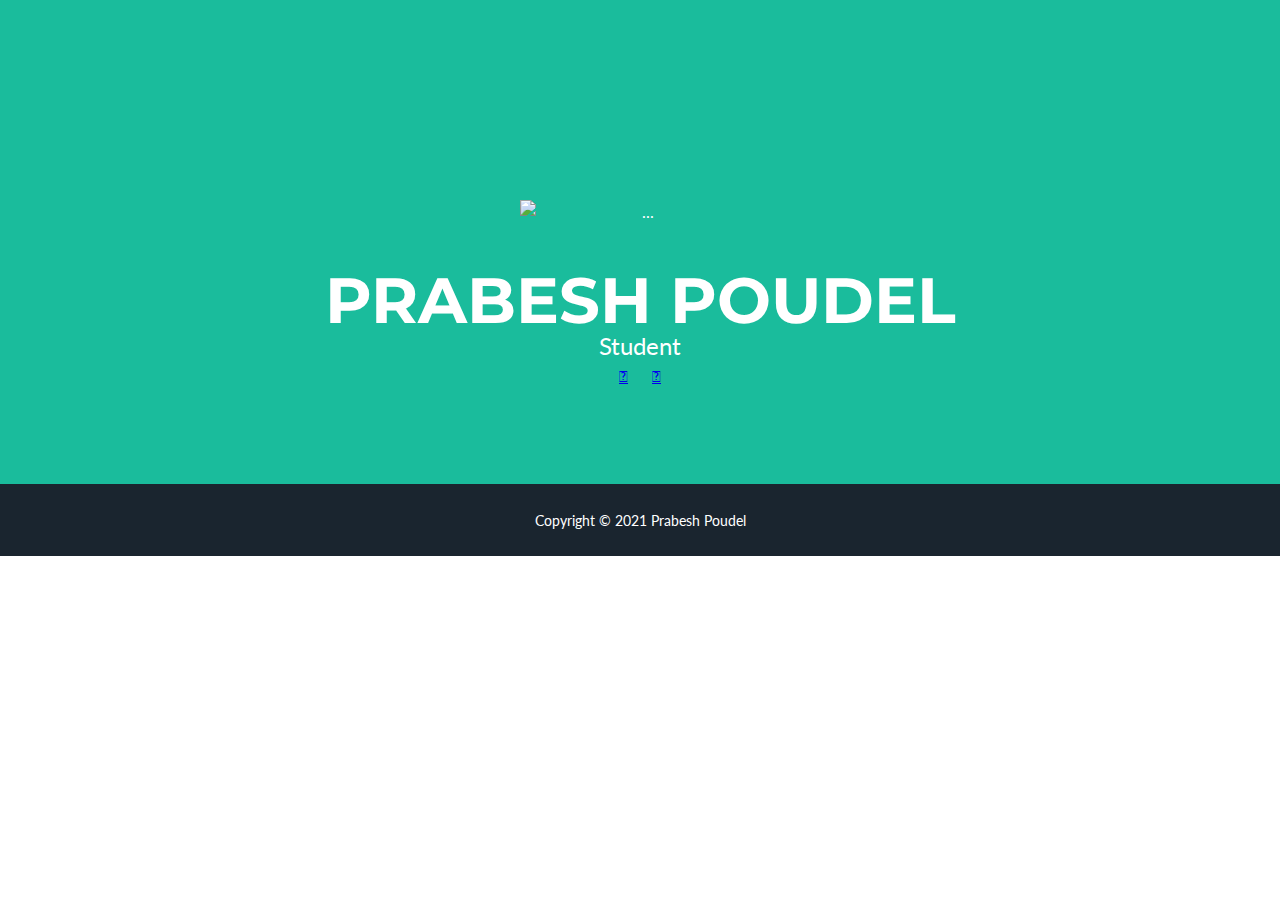
==== index.html @ d75f3b4f "Update index.html" ====
<!DOCTYPE html>
<html lang="en">
    <head>
        <meta charset="utf-8" />
        <meta name="viewport" content="width=device-width, initial-scale=1, shrink-to-fit=no" />
        <meta name="description" content="" />
        <meta name="author" content="" />
        <title>Prabesh Poudel Official Website</title>
        <!-- Favicon-->
        <link rel="icon" type="image/x-icon" href="assets/favicon.ico" />
        <link rel="stylesheet" href="https://cdnjs.cloudflare.com/ajax/libs/font-awesome/4.7.0/css/font-awesome.min.css">
        <!-- Font Awesome icons (free version)-->
        <script src="https://use.fontawesome.com/releases/v5.15.3/js/all.js" crossorigin="anonymous"></script>
        <!-- Google fonts-->
        <link href="http://maxcdn.bootstrapcdn.com/font-awesome/4.3.0/css/font-awesome.min.css" rel="stylesheet">
        <link href="//maxcdn.bootstrapcdn.com/font-awesome/4.3.0/css/font-awesome.min.css" rel="stylesheet">
        <link href="https://fonts.googleapis.com/css?family=Montserrat:400,700" rel="stylesheet" type="text/css" />
        <link href="https://fonts.googleapis.com/css?family=Lato:400,700,400italic,700italic" rel="stylesheet" type="text/css" />
        <!-- Core theme CSS (includes Bootstrap)-->
        <link href="css/styles.css" rel="stylesheet" />
        <script async src="https://pagead2.googlesyndication.com/pagead/js/adsbygoogle.js?client=ca-pub-1670847326672105"
     crossorigin="anonymous"></script>
    </head>
    <body id="page-top">
        <!-- Masthead-->
        <header class="masthead bg-primary text-white text-center">
            <div class="container d-flex align-items-center flex-column">
                <!-- Masthead Avatar Image-->
                <img class="masthead-avatar mb-5" src="prabesh.jpg" alt="..." />
                <!-- Masthead Heading-->
                <h1 class="masthead-heading text-uppercase mb-0">Prabesh Poudel</h1>
                <!-- Masthead Subheading-->
                <p class="masthead-subheading font-weight-light mb-0">Student</p>
                <nav>
                    <a href="https://www.youtube.com/channel/UCX1hUgYJf8phAS5rz8SRlPg"><i class="fab fa-youtube"></i></a>
                    <a href="https://www.facebook.com/profile.php?id=100006933439029"><i class="fab fa-facebook-f"></i></a>
                    <!-- <a href="http://github.com/bishworajpoudelofficial"><i class="fab fa-github"></i></a> -->
                </nav>
              
               
            </div>
        </header>
        <script src="https://www.gstatic.com/dialogflow-console/fast/messenger/bootstrap.js?v=1"></script>
<df-messenger
  intent="WELCOME"
  chat-title="Pummy"
  agent-id="8b13188d-e65d-45e0-8b75-86817921ab5f"
  language-code="en"
></df-messenger>
        <!-- Copyright Section-->
        <div class="copyright py-4 text-center text-white">
            <div class="container"><small>Copyright &copy; 2021 Prabesh Poudel</small></div>
        </div>
        <!-- Bootstrap core JS-->
        <script src="https://cdn.jsdelivr.net/npm/bootstrap@5.0.2/dist/js/bootstrap.bundle.min.js"></script>
        <!-- Core theme JS-->
        <script src="js/scripts.js"></script>
        <script src="https://cdn.startbootstrap.com/sb-forms-latest.js"></script>
    </body>
</html>
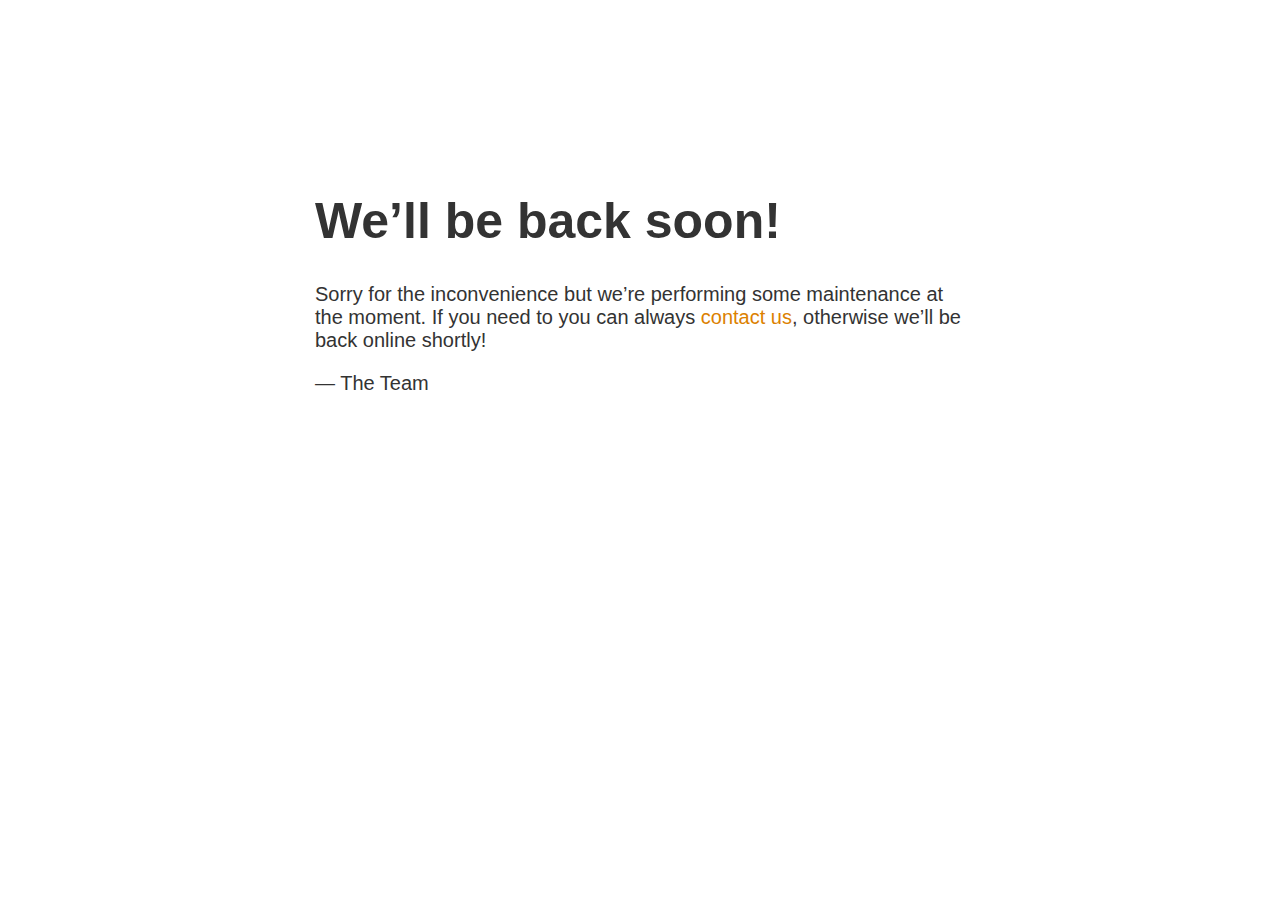
==== commit b9a9d46e: "Create index.html" ====
--- a/index.html
+++ b/index.html
@@ -1,60 +1,18 @@
-<!DOCTYPE html>
-<html lang="en">
-    <head>
-        <meta charset="utf-8" />
-        <meta name="viewport" content="width=device-width, initial-scale=1, shrink-to-fit=no" />
-        <meta name="description" content="" />
-        <meta name="author" content="" />
-        <title>Prabesh Poudel Official Website</title>
-        <!-- Favicon-->
-        <link rel="icon" type="image/x-icon" href="assets/favicon.ico" />
-        <link rel="stylesheet" href="https://cdnjs.cloudflare.com/ajax/libs/font-awesome/4.7.0/css/font-awesome.min.css">
-        <!-- Font Awesome icons (free version)-->
-        <script src="https://use.fontawesome.com/releases/v5.15.3/js/all.js" crossorigin="anonymous"></script>
-        <!-- Google fonts-->
-        <link href="http://maxcdn.bootstrapcdn.com/font-awesome/4.3.0/css/font-awesome.min.css" rel="stylesheet">
-        <link href="//maxcdn.bootstrapcdn.com/font-awesome/4.3.0/css/font-awesome.min.css" rel="stylesheet">
-        <link href="https://fonts.googleapis.com/css?family=Montserrat:400,700" rel="stylesheet" type="text/css" />
-        <link href="https://fonts.googleapis.com/css?family=Lato:400,700,400italic,700italic" rel="stylesheet" type="text/css" />
-        <!-- Core theme CSS (includes Bootstrap)-->
-        <link href="css/styles.css" rel="stylesheet" />
-        <script async src="https://pagead2.googlesyndication.com/pagead/js/adsbygoogle.js?client=ca-pub-1670847326672105"
-     crossorigin="anonymous"></script>
-    </head>
-    <body id="page-top">
-        <!-- Masthead-->
-        <header class="masthead bg-primary text-white text-center">
-            <div class="container d-flex align-items-center flex-column">
-                <!-- Masthead Avatar Image-->
-                <img class="masthead-avatar mb-5" src="prabesh.jpg" alt="..." />
-                <!-- Masthead Heading-->
-                <h1 class="masthead-heading text-uppercase mb-0">Prabesh Poudel</h1>
-                <!-- Masthead Subheading-->
-                <p class="masthead-subheading font-weight-light mb-0">Student</p>
-                <nav>
-                    <a href="https://www.youtube.com/channel/UCX1hUgYJf8phAS5rz8SRlPg"><i class="fab fa-youtube"></i></a>
-                    <a href="https://www.facebook.com/profile.php?id=100006933439029"><i class="fab fa-facebook-f"></i></a>
-                    <!-- <a href="http://github.com/bishworajpoudelofficial"><i class="fab fa-github"></i></a> -->
-                </nav>
-              
-               
-            </div>
-        </header>
-        <script src="https://www.gstatic.com/dialogflow-console/fast/messenger/bootstrap.js?v=1"></script>
-<df-messenger
-  intent="WELCOME"
-  chat-title="Pummy"
-  agent-id="8b13188d-e65d-45e0-8b75-86817921ab5f"
-  language-code="en"
-></df-messenger>
-        <!-- Copyright Section-->
-        <div class="copyright py-4 text-center text-white">
-            <div class="container"><small>Copyright &copy; 2021 Prabesh Poudel</small></div>
-        </div>
-        <!-- Bootstrap core JS-->
-        <script src="https://cdn.jsdelivr.net/npm/bootstrap@5.0.2/dist/js/bootstrap.bundle.min.js"></script>
-        <!-- Core theme JS-->
-        <script src="js/scripts.js"></script>
-        <script src="https://cdn.startbootstrap.com/sb-forms-latest.js"></script>
-    </body>
-</html>
+<!doctype html>
+<title>Site Maintenance</title>
+<style>
+  body { text-align: center; padding: 150px; }
+  h1 { font-size: 50px; }
+  body { font: 20px Helvetica, sans-serif; color: #333; }
+  article { display: block; text-align: left; width: 650px; margin: 0 auto; }
+  a { color: #dc8100; text-decoration: none; }
+  a:hover { color: #333; text-decoration: none; }
+</style>
+
+<article>
+    <h1>We&rsquo;ll be back soon!</h1>
+    <div>
+        <p>Sorry for the inconvenience but we&rsquo;re performing some maintenance at the moment. If you need to you can always <a href="mailto:#">contact us</a>, otherwise we&rsquo;ll be back online shortly!</p>
+        <p>&mdash; The Team</p>
+    </div>
+</article>
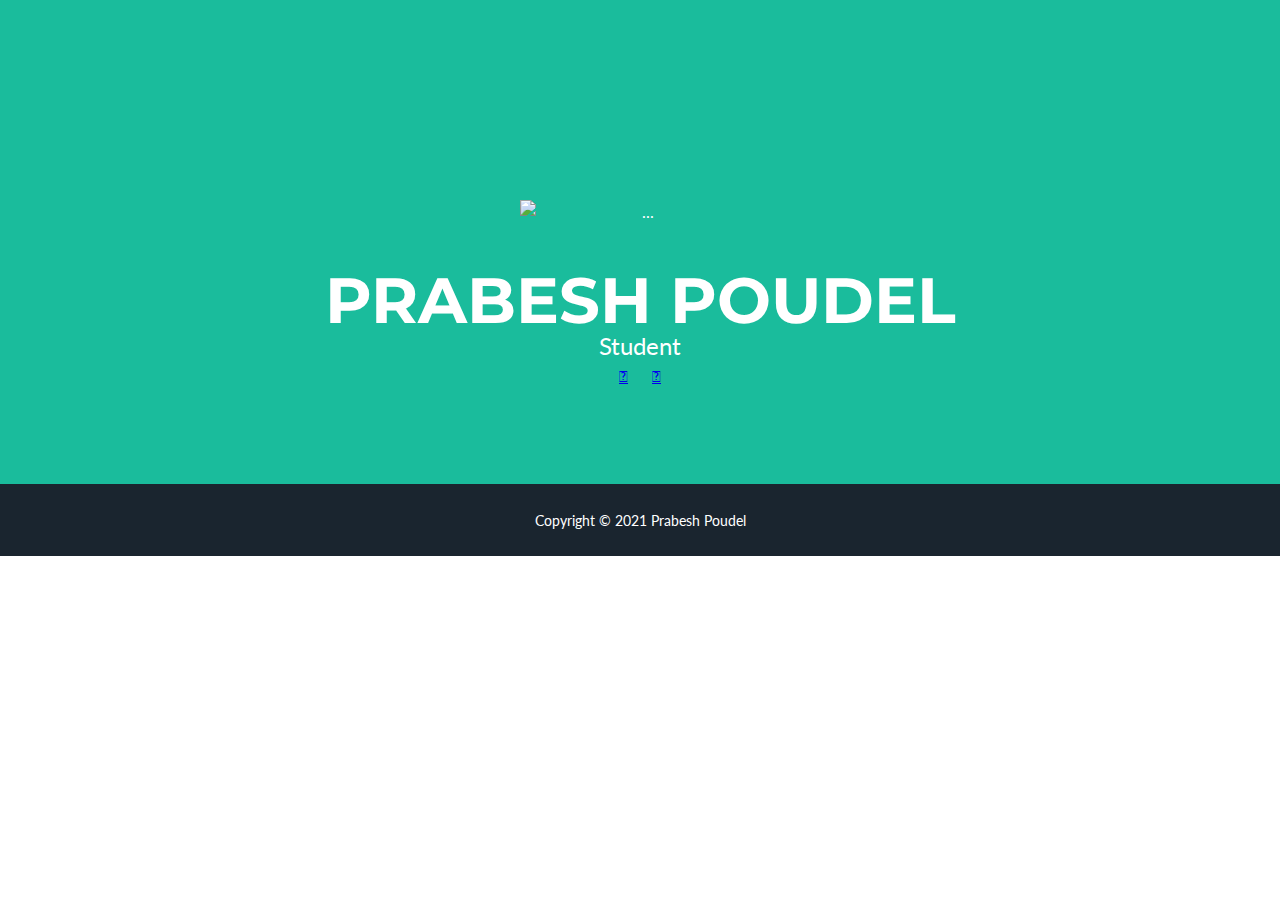
==== commit cf752a7e: "Rename inde.html to index.html" ====
--- a/index.html
+++ b/index.html
@@ -1,18 +1,58 @@
-<!doctype html>
-<title>Site Maintenance</title>
-<style>
-  body { text-align: center; padding: 150px; }
-  h1 { font-size: 50px; }
-  body { font: 20px Helvetica, sans-serif; color: #333; }
-  article { display: block; text-align: left; width: 650px; margin: 0 auto; }
-  a { color: #dc8100; text-decoration: none; }
-  a:hover { color: #333; text-decoration: none; }
-</style>
-
-<article>
-    <h1>We&rsquo;ll be back soon!</h1>
-    <div>
-        <p>Sorry for the inconvenience but we&rsquo;re performing some maintenance at the moment. If you need to you can always <a href="mailto:#">contact us</a>, otherwise we&rsquo;ll be back online shortly!</p>
-        <p>&mdash; The Team</p>
-    </div>
-</article>
+<!DOCTYPE html>
+<html lang="en">
+    <head>
+        <meta charset="utf-8" />
+        <meta name="viewport" content="width=device-width, initial-scale=1, shrink-to-fit=no" />
+        <meta name="description" content="" />
+        <meta name="author" content="" />
+        <title>Prabesh Poudel Official Website</title>
+        <!-- Favicon-->
+        <link rel="icon" type="image/x-icon" href="assets/favicon.ico" />
+        <link rel="stylesheet" href="https://cdnjs.cloudflare.com/ajax/libs/font-awesome/4.7.0/css/font-awesome.min.css">
+        <!-- Font Awesome icons (free version)-->
+        <script src="https://use.fontawesome.com/releases/v5.15.3/js/all.js" crossorigin="anonymous"></script>
+        <!-- Google fonts-->
+        <link href="http://maxcdn.bootstrapcdn.com/font-awesome/4.3.0/css/font-awesome.min.css" rel="stylesheet">
+        <link href="//maxcdn.bootstrapcdn.com/font-awesome/4.3.0/css/font-awesome.min.css" rel="stylesheet">
+        <link href="https://fonts.googleapis.com/css?family=Montserrat:400,700" rel="stylesheet" type="text/css" />
+        <link href="https://fonts.googleapis.com/css?family=Lato:400,700,400italic,700italic" rel="stylesheet" type="text/css" />
+        <!-- Core theme CSS (includes Bootstrap)-->
+        <link href="css/styles.css" rel="stylesheet" />
+    </head>
+    <body id="page-top">
+        <!-- Masthead-->
+        <header class="masthead bg-primary text-white text-center">
+            <div class="container d-flex align-items-center flex-column">
+                <!-- Masthead Avatar Image-->
+                <img class="masthead-avatar mb-5" src="prabesh.jpg" alt="..." />
+                <!-- Masthead Heading-->
+                <h1 class="masthead-heading text-uppercase mb-0">Prabesh Poudel</h1>
+                <!-- Masthead Subheading-->
+                <p class="masthead-subheading font-weight-light mb-0">Student</p>
+                <nav>
+                    <a href="https://www.youtube.com/channel/UCX1hUgYJf8phAS5rz8SRlPg"><i class="fab fa-youtube"></i></a>
+                    <a href="https://www.facebook.com/profile.php?id=100006933439029"><i class="fab fa-facebook-f"></i></a>
+                    <!-- <a href="http://github.com/bishworajpoudelofficial"><i class="fab fa-github"></i></a> -->
+                </nav>
+              
+               
+            </div>
+        </header>
+        <script src="https://www.gstatic.com/dialogflow-console/fast/messenger/bootstrap.js?v=1"></script>
+<df-messenger
+  intent="WELCOME"
+  chat-title="Pummy"
+  agent-id="8b13188d-e65d-45e0-8b75-86817921ab5f"
+  language-code="en"
+></df-messenger>
+        <!-- Copyright Section-->
+        <div class="copyright py-4 text-center text-white">
+            <div class="container"><small>Copyright &copy; 2021 Prabesh Poudel</small></div>
+        </div>
+        <!-- Bootstrap core JS-->
+        <script src="https://cdn.jsdelivr.net/npm/bootstrap@5.0.2/dist/js/bootstrap.bundle.min.js"></script>
+        <!-- Core theme JS-->
+        <script src="js/scripts.js"></script>
+        <script src="https://cdn.startbootstrap.com/sb-forms-latest.js"></script>
+    </body>
+</html>
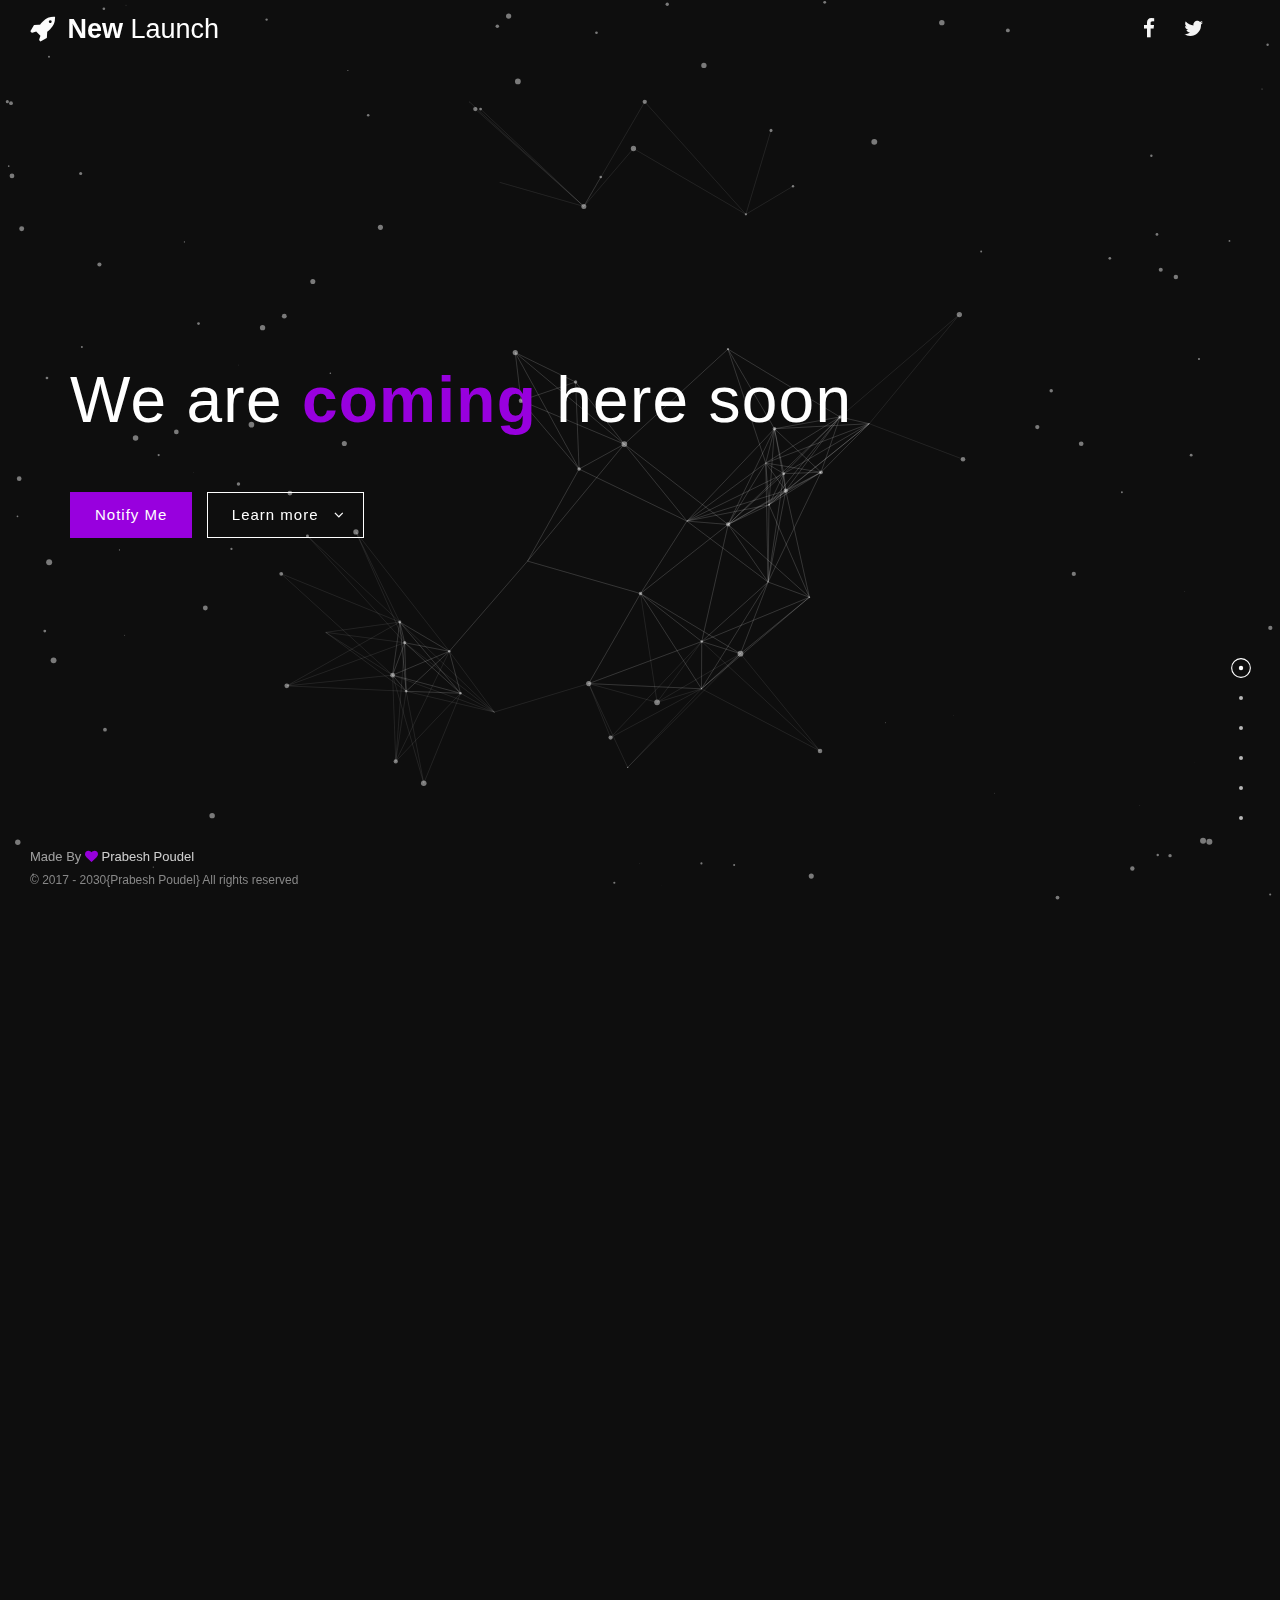
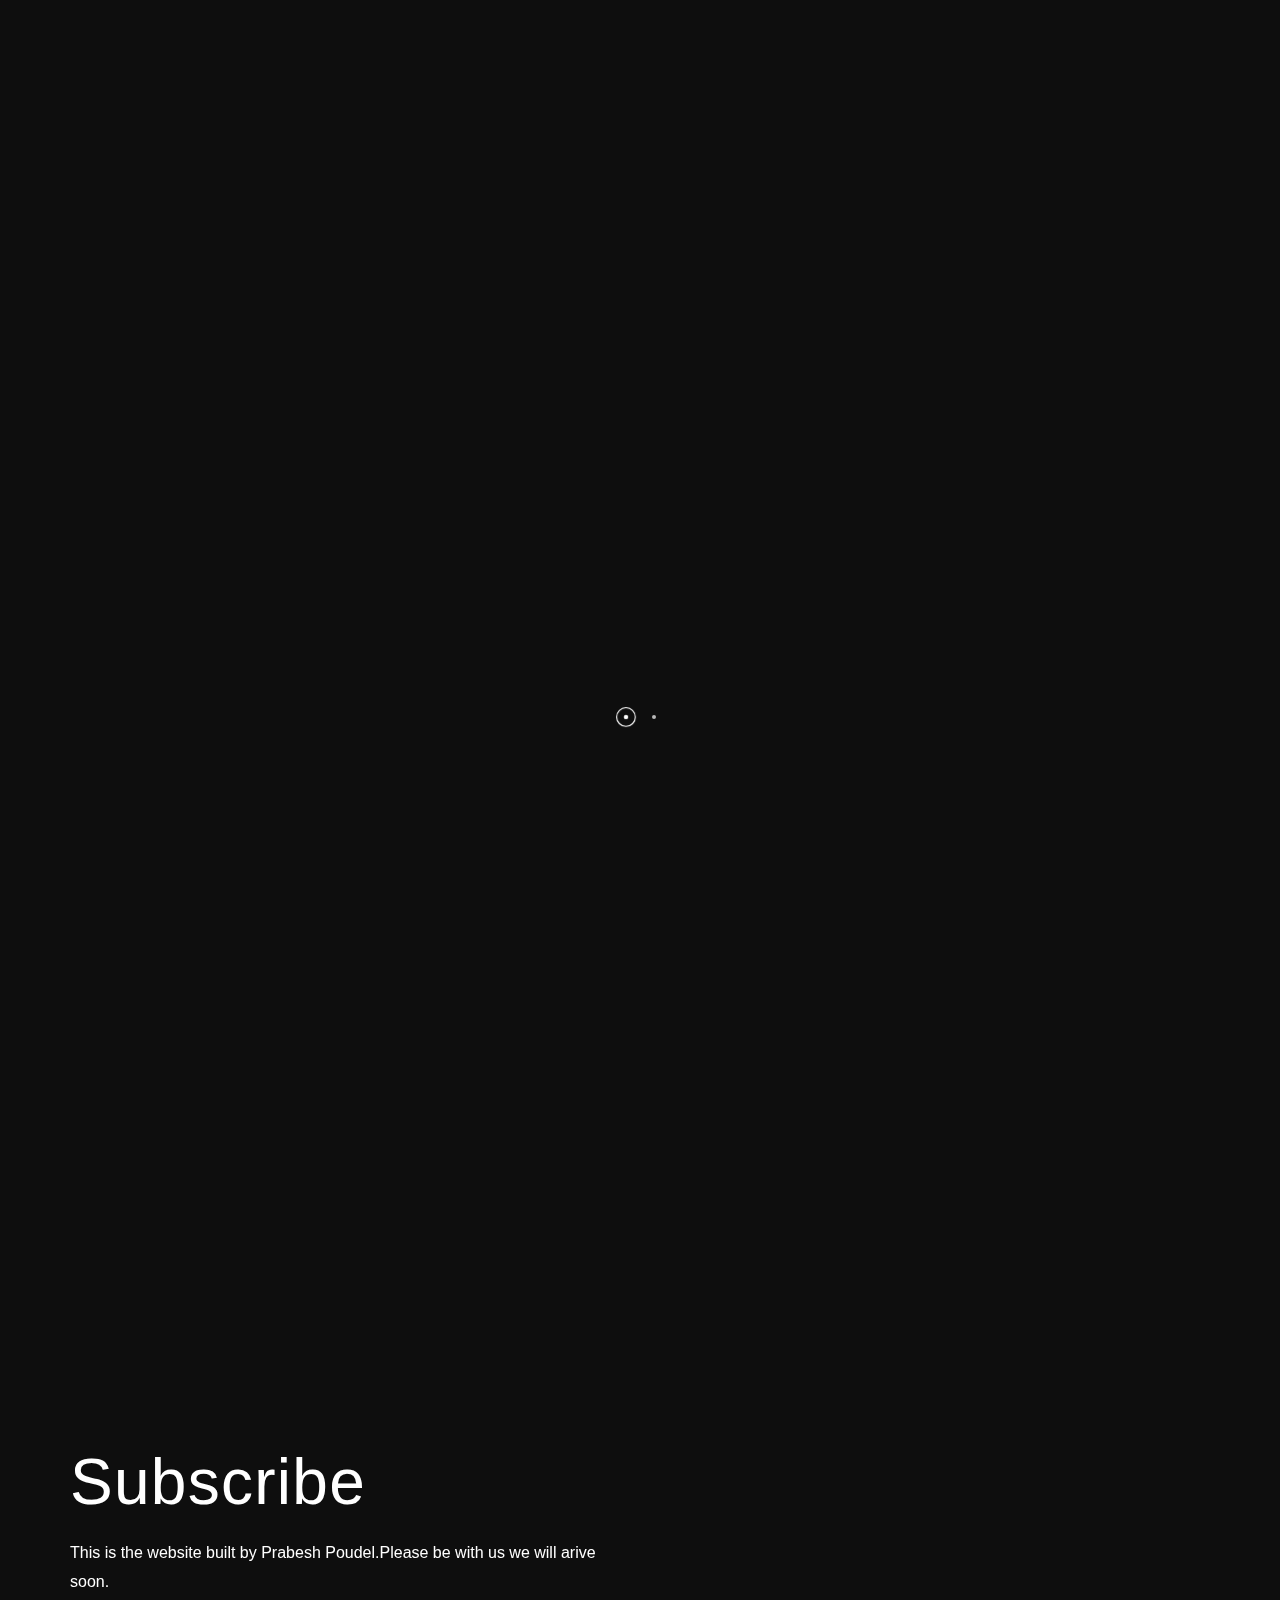
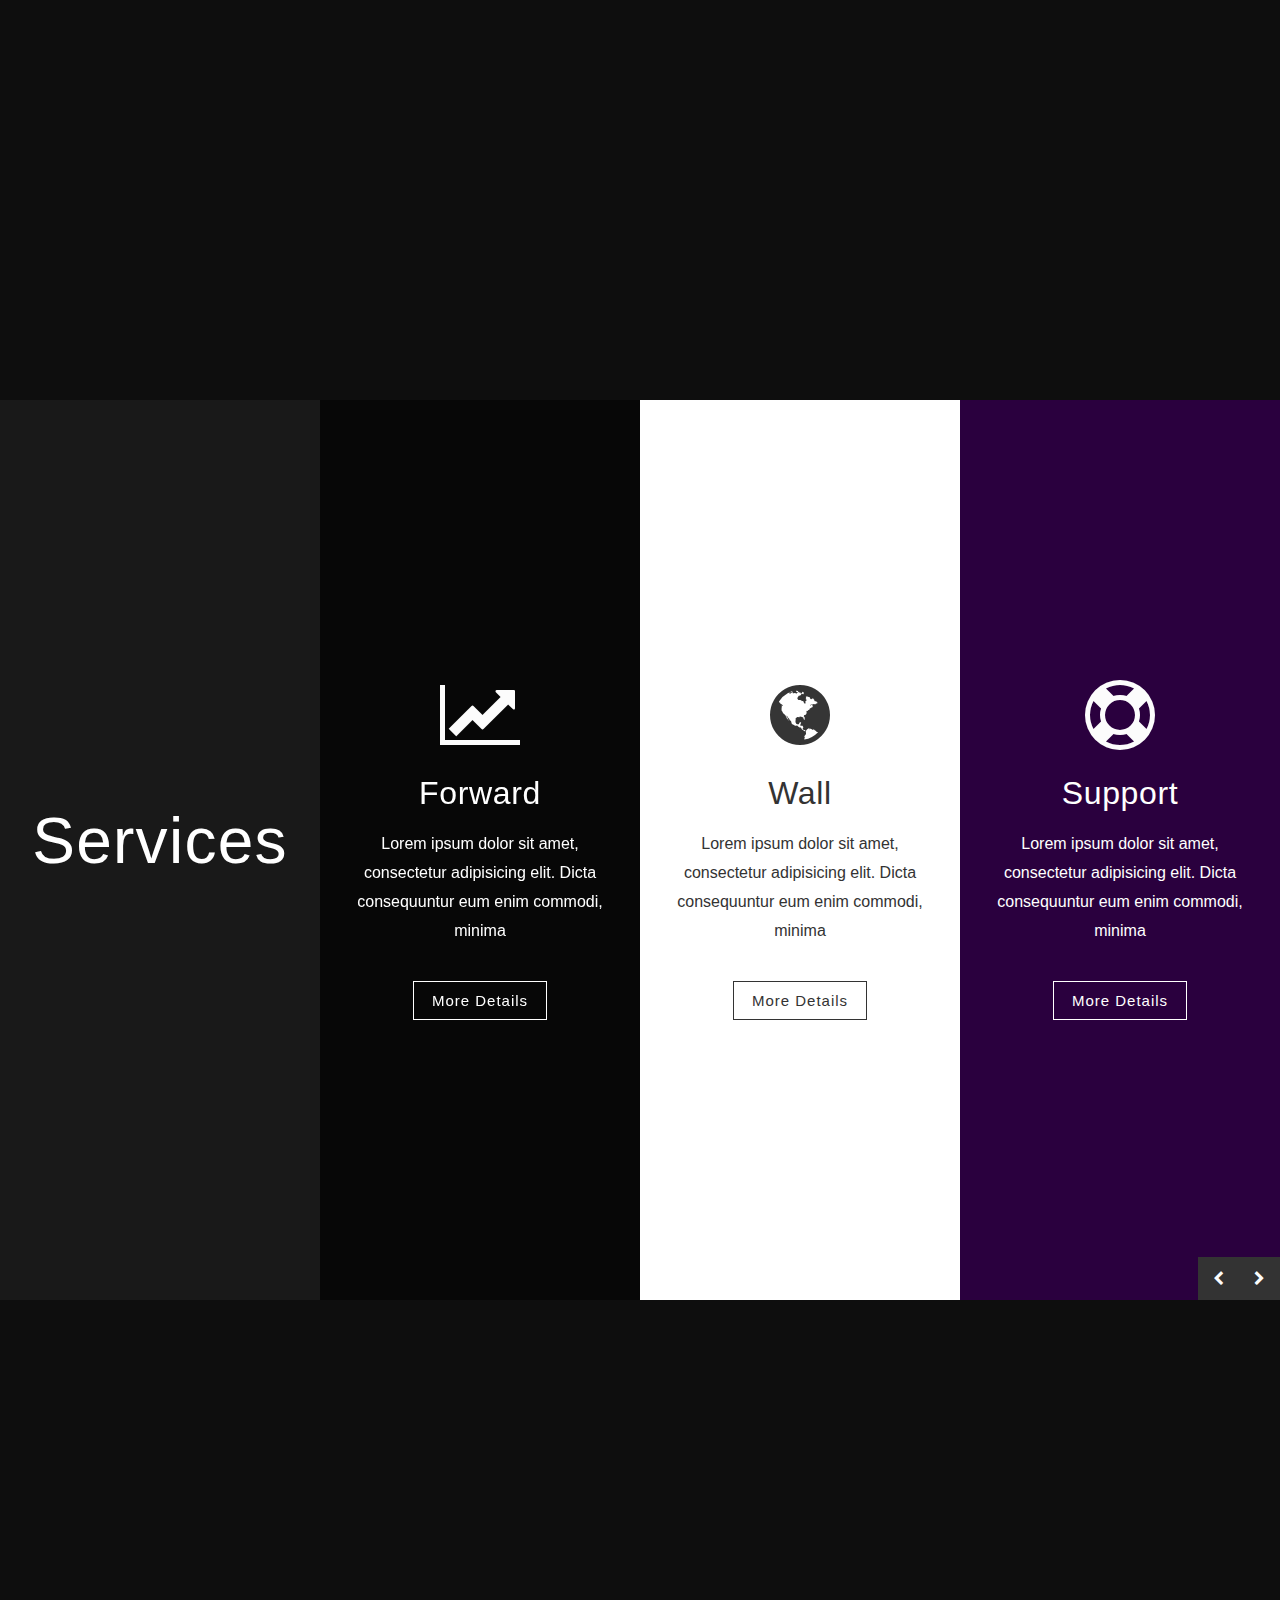
==== commit 2b54999d: "Add files via upload" ====
--- a/index.html
+++ b/index.html
@@ -1,58 +1,604 @@
-<!DOCTYPE html>
-<html lang="en">
-    <head>
-        <meta charset="utf-8" />
-        <meta name="viewport" content="width=device-width, initial-scale=1, shrink-to-fit=no" />
-        <meta name="description" content="" />
-        <meta name="author" content="" />
-        <title>Prabesh Poudel Official Website</title>
-        <!-- Favicon-->
-        <link rel="icon" type="image/x-icon" href="assets/favicon.ico" />
-        <link rel="stylesheet" href="https://cdnjs.cloudflare.com/ajax/libs/font-awesome/4.7.0/css/font-awesome.min.css">
-        <!-- Font Awesome icons (free version)-->
-        <script src="https://use.fontawesome.com/releases/v5.15.3/js/all.js" crossorigin="anonymous"></script>
-        <!-- Google fonts-->
-        <link href="http://maxcdn.bootstrapcdn.com/font-awesome/4.3.0/css/font-awesome.min.css" rel="stylesheet">
-        <link href="//maxcdn.bootstrapcdn.com/font-awesome/4.3.0/css/font-awesome.min.css" rel="stylesheet">
-        <link href="https://fonts.googleapis.com/css?family=Montserrat:400,700" rel="stylesheet" type="text/css" />
-        <link href="https://fonts.googleapis.com/css?family=Lato:400,700,400italic,700italic" rel="stylesheet" type="text/css" />
-        <!-- Core theme CSS (includes Bootstrap)-->
-        <link href="css/styles.css" rel="stylesheet" />
-    </head>
-    <body id="page-top">
-        <!-- Masthead-->
-        <header class="masthead bg-primary text-white text-center">
-            <div class="container d-flex align-items-center flex-column">
-                <!-- Masthead Avatar Image-->
-                <img class="masthead-avatar mb-5" src="prabesh.jpg" alt="..." />
-                <!-- Masthead Heading-->
-                <h1 class="masthead-heading text-uppercase mb-0">Prabesh Poudel</h1>
-                <!-- Masthead Subheading-->
-                <p class="masthead-subheading font-weight-light mb-0">Student</p>
-                <nav>
-                    <a href="https://www.youtube.com/channel/UCX1hUgYJf8phAS5rz8SRlPg"><i class="fab fa-youtube"></i></a>
-                    <a href="https://www.facebook.com/profile.php?id=100006933439029"><i class="fab fa-facebook-f"></i></a>
-                    <!-- <a href="http://github.com/bishworajpoudelofficial"><i class="fab fa-github"></i></a> -->
-                </nav>
-              
-               
-            </div>
-        </header>
-        <script src="https://www.gstatic.com/dialogflow-console/fast/messenger/bootstrap.js?v=1"></script>
-<df-messenger
-  intent="WELCOME"
-  chat-title="Pummy"
-  agent-id="8b13188d-e65d-45e0-8b75-86817921ab5f"
-  language-code="en"
-></df-messenger>
-        <!-- Copyright Section-->
-        <div class="copyright py-4 text-center text-white">
-            <div class="container"><small>Copyright &copy; 2021 Prabesh Poudel</small></div>
-        </div>
-        <!-- Bootstrap core JS-->
-        <script src="https://cdn.jsdelivr.net/npm/bootstrap@5.0.2/dist/js/bootstrap.bundle.min.js"></script>
-        <!-- Core theme JS-->
-        <script src="js/scripts.js"></script>
-        <script src="https://cdn.startbootstrap.com/sb-forms-latest.js"></script>
-    </body>
-</html>
+<!DOCTYPE html>
+<html>
+  <head>
+    <meta charset="utf-8">
+    <title>Prabesh Poudel Offical Website|Coming Soon</title>
+    <meta name="description" content="Premiun theme responsive Coming Soon Page HTML, clean code">
+    <meta name="keywords" content="	coming soon, construction, creative, design, fullpage, fullscreen, information, keyboard, maintenance, modern, onepage, perfect, responsive, smart">
+    <meta name="author" content="mzworks">
+    
+    <!-- Mobile meta tag -->
+    <meta name="viewport" content="width=device-width, initial-scale=1">
+    <meta name="generator" content="HTML5 Template">
+    
+    <!-- Start Header styles -->
+    <link rel="stylesheet" href="css/bootstrap.css">
+    <link rel="stylesheet" href="css/owl.carousel.css">
+    <link rel="stylesheet" href="css/jquery.fullPage.css">
+    <link rel="stylesheet" href="css/animate.css">
+    <link rel="stylesheet" href="css/font-awesome.css">
+    <link rel="stylesheet" href="css/magnific-popup.css">
+    <link rel="stylesheet" href="css/style.css">
+    <!-- End Header styles-->
+    
+    <!--Fonts -->
+    <link href='http://fonts.googleapis.com/css?family=Roboto+Slab:400,300,700,100&subset=latin,latin-ext,cyrillic' rel='stylesheet' type='text/css'>
+    
+    <!-- Favion -->
+    <link rel="shortcut icon" type="image/x-icon" href="favicon.ico">
+    <!-- Apple touch icon -->
+    <link rel="apple-touch-icon" href="apple-touch-icon-precomposed.png">
+    
+  </head>
+  <body>
+    <!-- Start Loader -->
+    <div class='loading'>
+      <div class='loader'>
+        <img height='80' src='images/loader.svg' width='80'>
+      </div>
+    </div>
+    <!-- End Loader -->
+    
+    <!-- Start Header -->
+    <header class='page-header' id='page-header'>
+      <div class='container-full'>
+        <div>
+          <div class='navbar-header'>
+            <!-- Logo -->
+            <a class='logo animated onstart' data-animation-delay='200' data-animation='fadeInDown' href='#'>
+              <!-- %img{:src => "images/logo.png", :alt => ""}/ -->
+              <div class='circle-logo-wrapper'>
+                <div class='circle'></div>
+                <i class="icon fa fa-rocket" aria-hidden="true"></i>
+              </div>
+              <strong>New</strong> Launch
+            </a>
+          </div>
+          
+          <!-- Social navigation -->
+          <div class='social-nav'>
+            <ul>
+              <li class='animated onstart' data-animation-delay='600' data-animation='fadeInDown' href='#'>
+                <a data-placement='bottom' data-toggle='tooltip' href='https://www.facebook.com/prabeshpalpali' title='Follow us on Facebook'>
+                  <i class='fa fa-facebook'></i>
+                </a>
+              </li>
+              <li class='animated onstart' data-animation-delay='700' data-animation='fadeInDown' href='#'>
+                <a data-placement='bottom' data-toggle='tooltip' href='#/' title='Follow us on Twitter'>
+                  <i class='fa fa-twitter'></i>
+                </a>
+              </li>
+              <li class='animated onstart' data-animation-delay='800' data-animation='fadeInDown' href='#'>
+                <a data-placement='bottom' data-toggle='tooltip' href='https://www.instagram.com/prabesh493/' title='Follow us on Instagram'>
+                  <i class='fa fa-instagram'></i>
+                </a>
+              </li>
+            </ul>
+          </div>
+          <!-- End Social navigation -->
+          
+        </div>
+      </div>
+    </header>
+    <!-- End Header -->
+    <!-- Sidebar navigation -->
+    <nav class='sidebar-nav' id='sidebar-nav'>
+      <ul>
+        <li>
+          <a href='#welcome'>
+            <span class='nav-dot'></span>
+            <span class='nav-label'>
+              Home
+            </span>
+          </a>
+        </li>
+        <li>
+          <a href='#about'>
+            <span class='nav-dot'></span>
+            <span class='nav-label'>
+              About
+            </span>
+          </a>
+        </li>
+        <li>
+          <a href='#gallery'>
+            <span class='nav-dot'></span>
+            <span class='nav-label'>
+              Gallery
+            </span>
+          </a>
+        </li>
+        <li>
+          <a href='#subscribe'>
+            <span class='nav-dot'></span>
+            <span class='nav-label'>
+              Subscribe
+            </span>
+          </a>
+        </li>
+        <li>
+          <a href='#services'>
+            <span class='nav-dot'></span>
+            <span class='nav-label'>
+              Services
+            </span>
+          </a>
+        </li>
+        <li>
+          <a href='#contacts'>
+            <span class='nav-dot'></span>
+            <span class='nav-label'>
+              Contacts
+            </span>
+          </a>
+        </li>
+      </ul>
+    </nav>
+    <!-- End Sidebar navigation -->
+    
+    <div class='page-wrap' id='fullpage'>
+      <!-- Particles Background -->
+      <canvas class='bg-particles' id='bg-particles'></canvas>
+      
+      <!-- Start Welcome -->
+      <section class='welcome section-content section background-parallax bg-image-1'>
+        <div class='overlay'></div>
+        <div class='container'>
+          <div class='row'>
+            <div class='col-sm-12'>
+              <h1 class='section-title'>
+                We are <span class="highlight f-bold">coming</span> here soon
+              </h1>
+              <div id='clock'></div>
+              <div class='mg-t'>
+                <a class='btn btn-color btn-lg js-to-slide animated onstart' data-animation-delay='300' data-animation='fadeInUp' data-slide='4' href='#'>
+                  Notify Me
+                </a>
+                <a class='btn btn-outline btn-lg js-to-slide animated onstart' data-animation-delay='400' data-animation='fadeInUp' data-slide='2' href='#'>
+                  Learn more
+                  <i class='fa fa-angle-down'></i>
+                </a>
+              </div>
+            </div>
+          </div>
+        </div>
+      </section>
+      <!-- End Welcome -->
+      
+      <!-- Start About -->
+      <section class='about section background-parallax bg-image-2'>
+        <div class='overlay'></div>
+        <div class='container'>
+          <div class='row'>
+            <div class='col-sm-12'>
+              <div class='hero-content'>
+                <h1 class='section-title text-left animated' data-animation-delay='0' data-animation='fadeInUp'>
+                  About us
+                </h1>
+              </div>
+              <div class='row'>
+                <div class='col-sm-6'>
+                  <div class='mg-b'>
+                    <p class='animated' data-animation-delay='100' data-animation='fadeInUp'>
+                      Hello Everyone.Great to see u here.Plese Be touch with us.We are arriving Soon. 
+                    </p>
+                  </div>
+                  <a class='btn btn-outline btn-lg js-link-video animated' data-animation-delay='200' data-animation='fadeInUp' data-slide='4' href='http://www.youtube.com/watch?v=Zs8T-FCEvXg'>
+                    Watch Video
+                    <i class="fa fa-play" aria-hidden="true"></i>
+                  </a>
+                </div>
+              </div>
+            </div>
+          </div>
+        </div>
+      </section>
+      <!-- End About -->
+      
+      <!-- Start Gallery -->
+      <section class='section background-parallax bg-image-6'>
+        <div class='overlay'></div>
+        <div class='container'>
+          <div class='row'>
+            <div class='col-sm-12'>
+              <div class='hero-content'>
+                <h1 class='section-title text-left animated' data-animation-delay='0' data-animation='fadeInUp'>
+                  Gallery
+                </h1>
+                <div class='js-gallery owl-carousel owl-theme'>
+                  <div class='gallery-slide'>
+                    <div class='gallery-row'>
+                      <a class='gallery-item' href='http://placehold.it/1920x1080.jpg' title='Free Space #1'>
+                        <img alt='' class='img-responsive' src='http://placehold.it/380x250.jpg'>
+                        <div class='title'>
+                          Free Space #1
+                          <p class='sub-title'>
+                            New Launch
+                          </p>
+                        </div>
+                        <div class='icon'>
+                          <i class='fa fa-search-plus'></i>
+                        </div>
+                      </a>
+                      <a class='gallery-item' href='http://placehold.it/1920x1080.jpg' title='Free Space #2'>
+                        <img alt='' class='img-responsive' src='http://placehold.it/380x250.jpg'>
+                        <div class='title'>
+                          Free Space #2
+                          <p class='sub-title'>
+                            New Launch
+                          </p>
+                        </div>
+                        <div class='icon'>
+                          <i class='fa fa-search-plus'></i>
+                        </div>
+                      </a>
+                      <a class='gallery-item' href='http://placehold.it/1920x1080.jpg' title='Free Space #3'>
+                        <img alt='' class='img-responsive' src='http://placehold.it/380x250.jpg'>
+                        <div class='title'>
+                          Free Space #3
+                          <p class='sub-title'>
+                            New Launch
+                          </p>
+                        </div>
+                        <div class='icon'>
+                          <i class='fa fa-search-plus'></i>
+                        </div>
+                      </a>
+                    </div>
+                    <div class='gallery-row'>
+                      <a class='gallery-item' href='http://placehold.it/1920x1080.jpg' title='Free Space #4'>
+                        <img alt='' class='img-responsive' src='http://placehold.it/380x250.jpg'>
+                        <div class='title'>
+                          Free Space #4
+                          <p class='sub-title'>
+                            New Launch
+                          </p>
+                        </div>
+                        <div class='icon'>
+                          <i class='fa fa-search-plus'></i>
+                        </div>
+                      </a>
+                      <a class='gallery-item' href='http://placehold.it/1920x1080.jpg' title='Free Space #5'>
+                        <img alt='' class='img-responsive' src='http://placehold.it/380x250.jpg'>
+                        <div class='title'>
+                          Free Space #5
+                          <p class='sub-title'>
+                            New Launch
+                          </p>
+                        </div>
+                        <div class='icon'>
+                          <i class='fa fa-search-plus'></i>
+                        </div>
+                      </a>
+                      <a class='gallery-item' href='http://placehold.it/1920x1080.jpg' title='Free Space #6'>
+                        <img alt='' class='img-responsive' src='http://placehold.it/380x250.jpg'>
+                        <div class='title'>
+                          Free Space #6
+                          <p class='sub-title'>
+                            New Launch
+                          </p>
+                        </div>
+                        <div class='icon'>
+                          <i class='fa fa-search-plus'></i>
+                        </div>
+                      </a>
+                    </div>
+                  </div>
+                  <div class='gallery-slide'>
+                    <div class='gallery-row'>
+                      <a class='gallery-item' href='http://placehold.it/1920x1080.jpg' title='Free Space #1'>
+                        <img alt='' class='img-responsive' src='http://placehold.it/380x250.jpg'>
+                        <div class='title'>
+                          Free Space #1
+                          <p class='sub-title'>
+                            New Launch
+                          </p>
+                        </div>
+                        <div class='icon'>
+                          <i class='fa fa-search-plus'></i>
+                        </div>
+                      </a>
+                      <a class='gallery-item' href='http://placehold.it/1920x1080.jpg' title='Free Space #2'>
+                        <img alt='' class='img-responsive' src='http://placehold.it/380x250.jpg'>
+                        <div class='title'>
+                          Free Space #2
+                          <p class='sub-title'>
+                            New Launch
+                          </p>
+                        </div>
+                        <div class='icon'>
+                          <i class='fa fa-search-plus'></i>
+                        </div>
+                      </a>
+                      <a class='gallery-item' href='http://placehold.it/1920x1080.jpg' title='Free Space #3'>
+                        <img alt='' class='img-responsive' src='http://placehold.it/380x250.jpg'>
+                        <div class='title'>
+                          Free Space #3
+                          <p class='sub-title'>
+                            New Launch
+                          </p>
+                        </div>
+                        <div class='icon'>
+                          <i class='fa fa-search-plus'></i>
+                        </div>
+                      </a>
+                    </div>
+                    <div class='gallery-row'>
+                      <a class='gallery-item' href='http://placehold.it/1920x1080.jpg' title='Free Space #4'>
+                        <img alt='' class='img-responsive' src='http://placehold.it/380x250.jpg'>
+                        <div class='title'>
+                          Free Space #4
+                          <p class='sub-title'>
+                            New Launch
+                          </p>
+                        </div>
+                        <div class='icon'>
+                          <i class='fa fa-search-plus'></i>
+                        </div>
+                      </a>
+                      <a class='gallery-item' href='http://placehold.it/1920x1080.jpg' title='Free Space #5'>
+                        <img alt='' class='img-responsive' src='http://placehold.it/380x250.jpg'>
+                        <div class='title'>
+                          Free Space #5
+                          <p class='sub-title'>
+                            New Launch
+                          </p>
+                        </div>
+                        <div class='icon'>
+                          <i class='fa fa-search-plus'></i>
+                        </div>
+                      </a>
+                      <a class='gallery-item' href='http://placehold.it/1920x1080.jpg' title='Free Space #6'>
+                        <img alt='' class='img-responsive' src='http://placehold.it/380x250.jpg'>
+                        <div class='title'>
+                          Free Space #6
+                          <p class='sub-title'>
+                            New Launch
+                          </p>
+                        </div>
+                        <div class='icon'>
+                          <i class='fa fa-search-plus'></i>
+                        </div>
+                      </a>
+                    </div>
+                  </div>
+                </div>
+              </div>
+            </div>
+          </div>
+        </div>
+      </section>
+      <!-- End Gallery -->
+      
+      <!-- Start Subscribe -->
+      <section class='subscribe section background-parallax bg-image-3'>
+        <div class='overlay'></div>
+        <div class='container'>
+          <div class='row'>
+            <div class='col-sm-6'>
+              <h1 class='section-title'>
+                Subscribe
+              </h1>
+              <p>
+                This is the website built by Prabesh Poudel.Please be with us we will arive soon.
+              </p>
+            </div>
+          </div>
+          <div class='row'>
+            <div class='col-sm-5 animated' data-animation-delay='300' data-animation='fadeInUp'>
+              <form action='#' class='mailchimp-form subscribe-form-wrap'>
+                <div class='input-group'>
+                  <input class='form-control' name='email' placeholder='Your email' type='email'>
+                  <div class='input-group-btn'>
+                    <button class='btn btn-outline btn-inverse' type='submit'>
+                      Go
+                      <i class='fa fa-angle-right'></i>
+                    </button>
+                  </div>
+                </div>
+                <p class='error-message'></p>
+                <p class='success-message'></p>
+              </form>
+            </div>
+          </div>
+        </div>
+      </section>
+      <!-- End Subscribe -->
+      
+      <!-- Start Services -->
+      <section class='about section background-parallax section-no-space bg-image-2'>
+        <div class='overlay light'></div>
+        <div class='owl-carousel full-page-carousel owl-theme'>
+          <div class='item'>
+            <div class='carousel-item-inner js-vertical-middle text-center'>
+              <h1 class='section-title'>
+                Services
+              </h1>
+            </div>
+          </div>
+          <div class='item bg-image-4'>
+            <div class='overlay'></div>
+            <div class='carousel-item-inner js-vertical-middle'>
+              <div class='text-center'>
+                <div class='mg-b'>
+                  <i class='fa fa-line-chart ico-box icon-box-lg'></i>
+                  <h3 class='f-thin'>
+                    Forward
+                  </h3>
+                  <p>
+                    Lorem ipsum dolor sit amet, consectetur adipisicing elit. Dicta consequuntur eum enim commodi, minima
+                  </p>
+                </div>
+                <a class='btn btn-outline'>
+                  More Details
+                </a>
+              </div>
+            </div>
+          </div>
+          <div class='item color-dark bg-white'>
+            <div class='carousel-item-inner js-vertical-middle'>
+              <div class='text-center'>
+                <div class='mg-b'>
+                  <i class='fa fa-globe ico-box icon-box-lg'></i>
+                  <h3 class='f-thin'>
+                    Wall
+                  </h3>
+                  <p>
+                    Lorem ipsum dolor sit amet, consectetur adipisicing elit. Dicta consequuntur eum enim commodi, minima
+                  </p>
+                </div>
+                <a class='btn btn-outline-dark'>
+                  More Details
+                </a>
+              </div>
+            </div>
+          </div>
+          <div class='item bg-primary'>
+            <div class='overlay'></div>
+            <div class='carousel-item-inner js-vertical-middle'>
+              <div class='text-center'>
+                <div class='mg-b'>
+                  <i class='fa fa-support ico-box icon-box-lg'></i>
+                  <h3 class='f-thin'>
+                    Support
+                  </h3>
+                  <p>
+                    Lorem ipsum dolor sit amet, consectetur adipisicing elit. Dicta consequuntur eum enim commodi, minima
+                  </p>
+                </div>
+                <a class='btn btn-outline'>
+                  More Details
+                </a>
+              </div>
+            </div>
+          </div>
+          <div class='item'>
+            <div class='carousel-item-inner js-vertical-middle'>
+              <div class='text-center'>
+                <div class='mg-b'>
+                  <i class='fa fa-file-o ico-box icon-box-lg'></i>
+                  <h3 class='f-thin'>
+                    Files
+                  </h3>
+                  <p>
+                    Lorem ipsum dolor sit amet, consectetur adipisicing elit. Dicta consequuntur eum enim commodi, minima
+                  </p>
+                </div>
+                <a class='btn btn-outline' href='#'>
+                  More Details
+                </a>
+              </div>
+            </div>
+          </div>
+        </div>
+        
+        <!-- Custom Navigation -->
+        <div class='owl-carousel-nav'>
+          <div class='owl-btn prev'>
+            <i class='fa fa-chevron-left'></i>
+          </div>
+          <div class='owl-btn next'>
+            <i class='fa fa-chevron-right'></i>
+          </div>
+        </div>
+      </section>
+      <!-- End Services -->
+      
+      <!-- Start Contacts -->
+      <section class='section-content contacts section background-parallax bg-image-4'>
+        <div class='overlay'></div>
+        <div class='container'>
+          <div class='row'>
+            <div class='col-sm-6'>
+              <h1 class='section-title animated' data-animation-delay='50' data-animation='fadeInUp'>
+                Contacts
+              </h1>
+              <form action='#' id='contact-form'>
+                <div class='form-wrap'>
+                  <div class='form-group animated' data-animation-delay='100' data-animation='fadeInUp'>
+                    <input class='form-control form-control-no-space border-bottom' id='contact-form-name' name='name' placeholder='Name' type='text'>
+                  </div>
+                  <div class='form-group animated' data-animation-delay='200' data-animation='fadeInUp'>
+                    <input class='form-control form-control-no-space border-bottom' id='contact-form-email_contact-form-email' name='email' placeholder='Email' type='text'>
+                  </div>
+                  <div class='form-group animated' data-animation-delay='300' data-animation='fadeInUp'>
+                    <textarea class='form-control form-control-no-space border-bottom' cols='30' id='contact-form-message' name='message' placeholder='Message' rows='5'></textarea>
+                  </div>
+                  <div class='form-group mg-t'>
+                    <button class='btn btn-color btn-lg btn-submit animated' data-animation-delay='350' data-animation='fadeInUp' type='submit'>
+                      Send Message
+                      <i class='fa fa-paper-plane'></i>
+                    </button>
+                  </div>
+                </div>
+                <div class='mgs'>
+                  <div class='success-message'>
+                    <i class='fa fa-check'></i>
+                    Your message has been sent successfully.
+                  </div>
+                  <div class='error-message'>
+                    <i class='fa fa-warning'></i>
+                    E-mail must be valid
+                  </div>
+                </div>
+              </form>
+            </div>
+          </div>
+        </div>
+      </section>
+      <!-- End Contacts -->
+      
+    </div>
+    <!-- Start Footer -->
+    <footer class='page-footer'>
+      <div class='container-full'>
+        <div class='row'>
+          <div class='col-sm-12'>
+            <div>
+              Made By <i class="fa fa-heart highlight" aria-hidden="true"></i> 
+              <a href='https://themeforest.net/user/mzworks/portfolio?ref=mzworks' target='_blank'>Prabesh Poudel</a>
+            </div>
+            <div class='copyright'>© 2017 - 2030{Prabesh Poudel} All rights reserved</div>
+          </div>
+        </div>
+      </div>
+    </footer>
+    <!-- End Footer -->
+    
+    <!-- Start Scripts -->
+    <script src="js/jquery-3.2.1.min.js"></script>
+    
+    <script src="js/jquery.easing.1.3.js"></script>
+    
+    <!-- Bootsrap plugins -->
+    <script src="js/bootstrap.min.js"></script>
+    
+    <!-- Countdown -->
+    <script src="js/jquery.countdown.js"></script>
+    
+    <!-- Youtube player -->
+    <script src="js/jquery.mb.YTPlayer.js"></script>
+    
+    <!-- Others -->
+    <script src="js/jquery.fullPage.min.js"></script>
+    <script src="js/jquery.appear.js"></script>
+    <script src="js/jquery.fitvids.js"></script>
+    <script src="js/jquery.backstretch.min.js"></script>
+    <script src="js/owl.carousel.min.js"></script>
+    
+    <!-- Mailchimp -->
+    <script src="js/jquery.ajaxchimp.js"></script>
+    
+    <!-- Particles -->
+    <script src="js/particles.js"></script>
+    
+    <!-- Moment -->
+    <script src="js/moment.js"></script>
+    <!-- Magnific popup -->
+    <script src="js/jquery.magnific-popup.min.js"></script>
+    
+    <!-- Main -->
+    <script src="js/main.js"></script>
+    <!-- End Scripts -->
+  </body>
+</html>
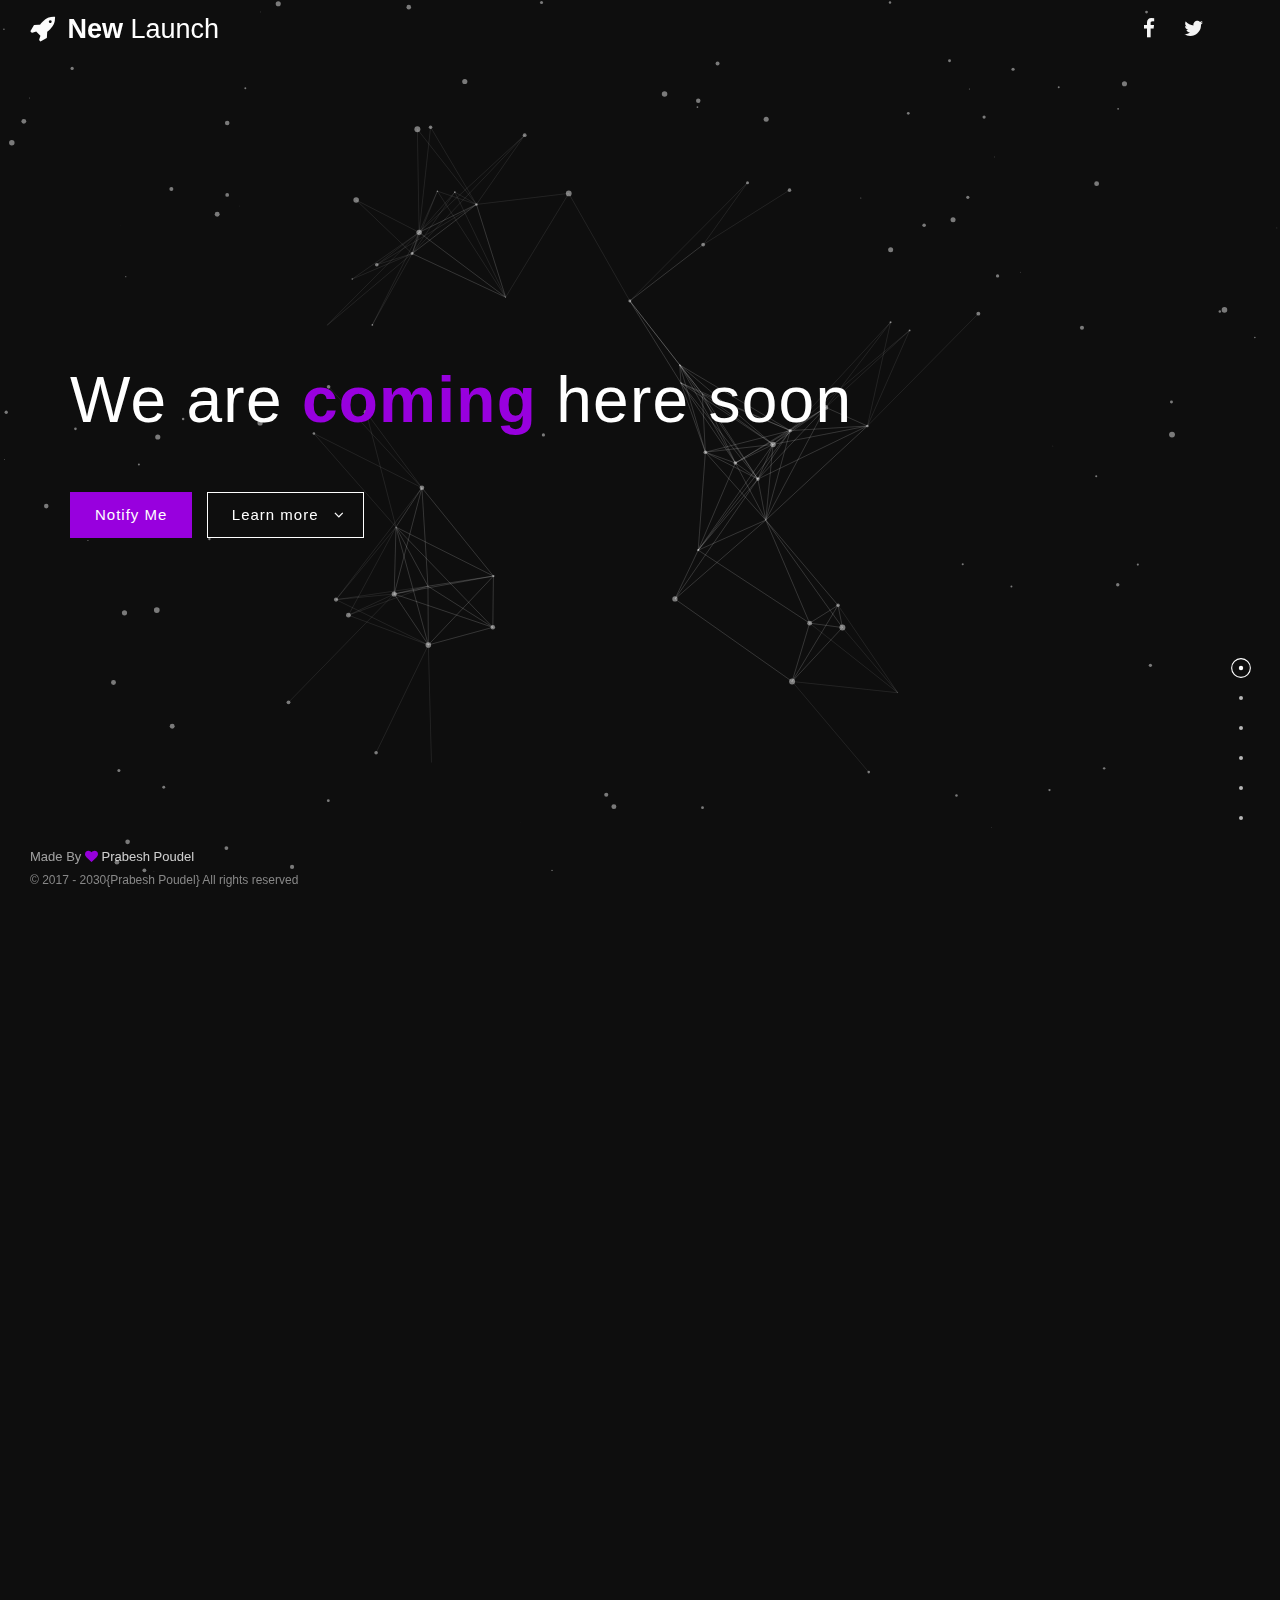
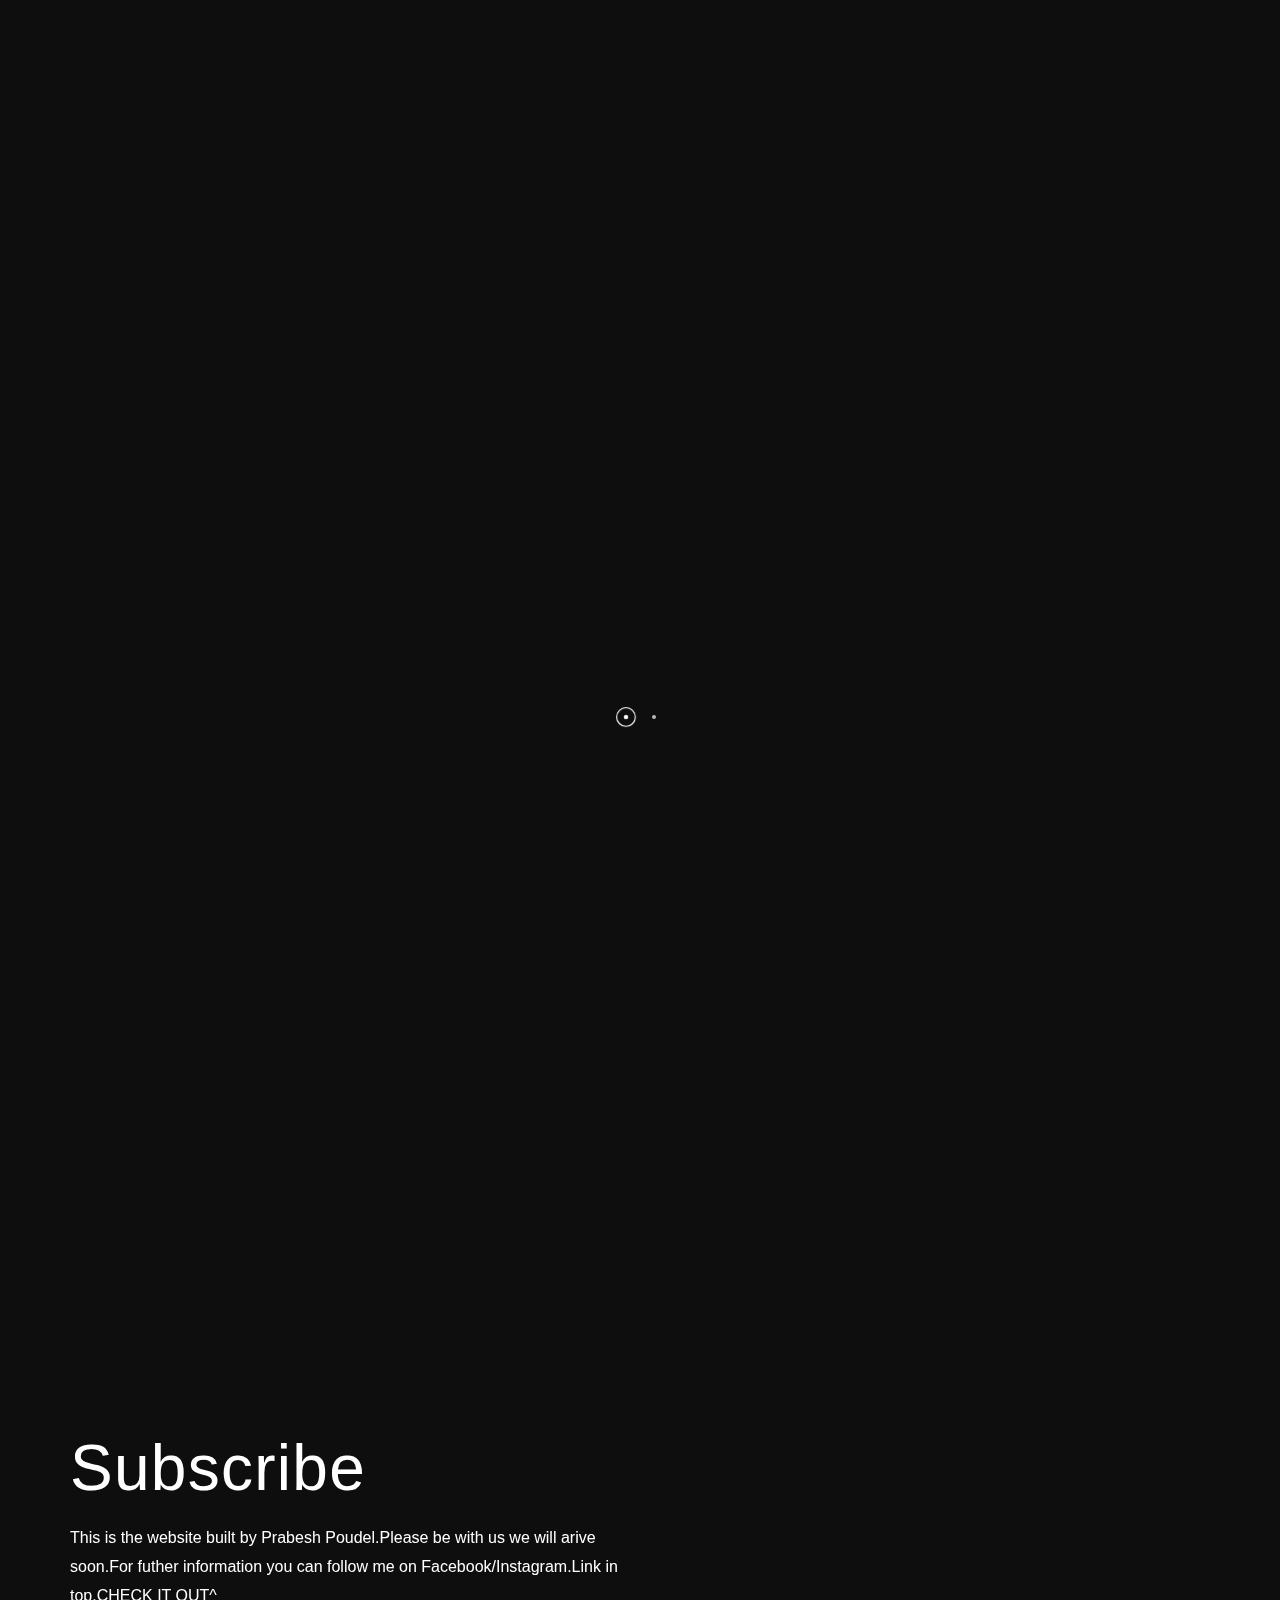
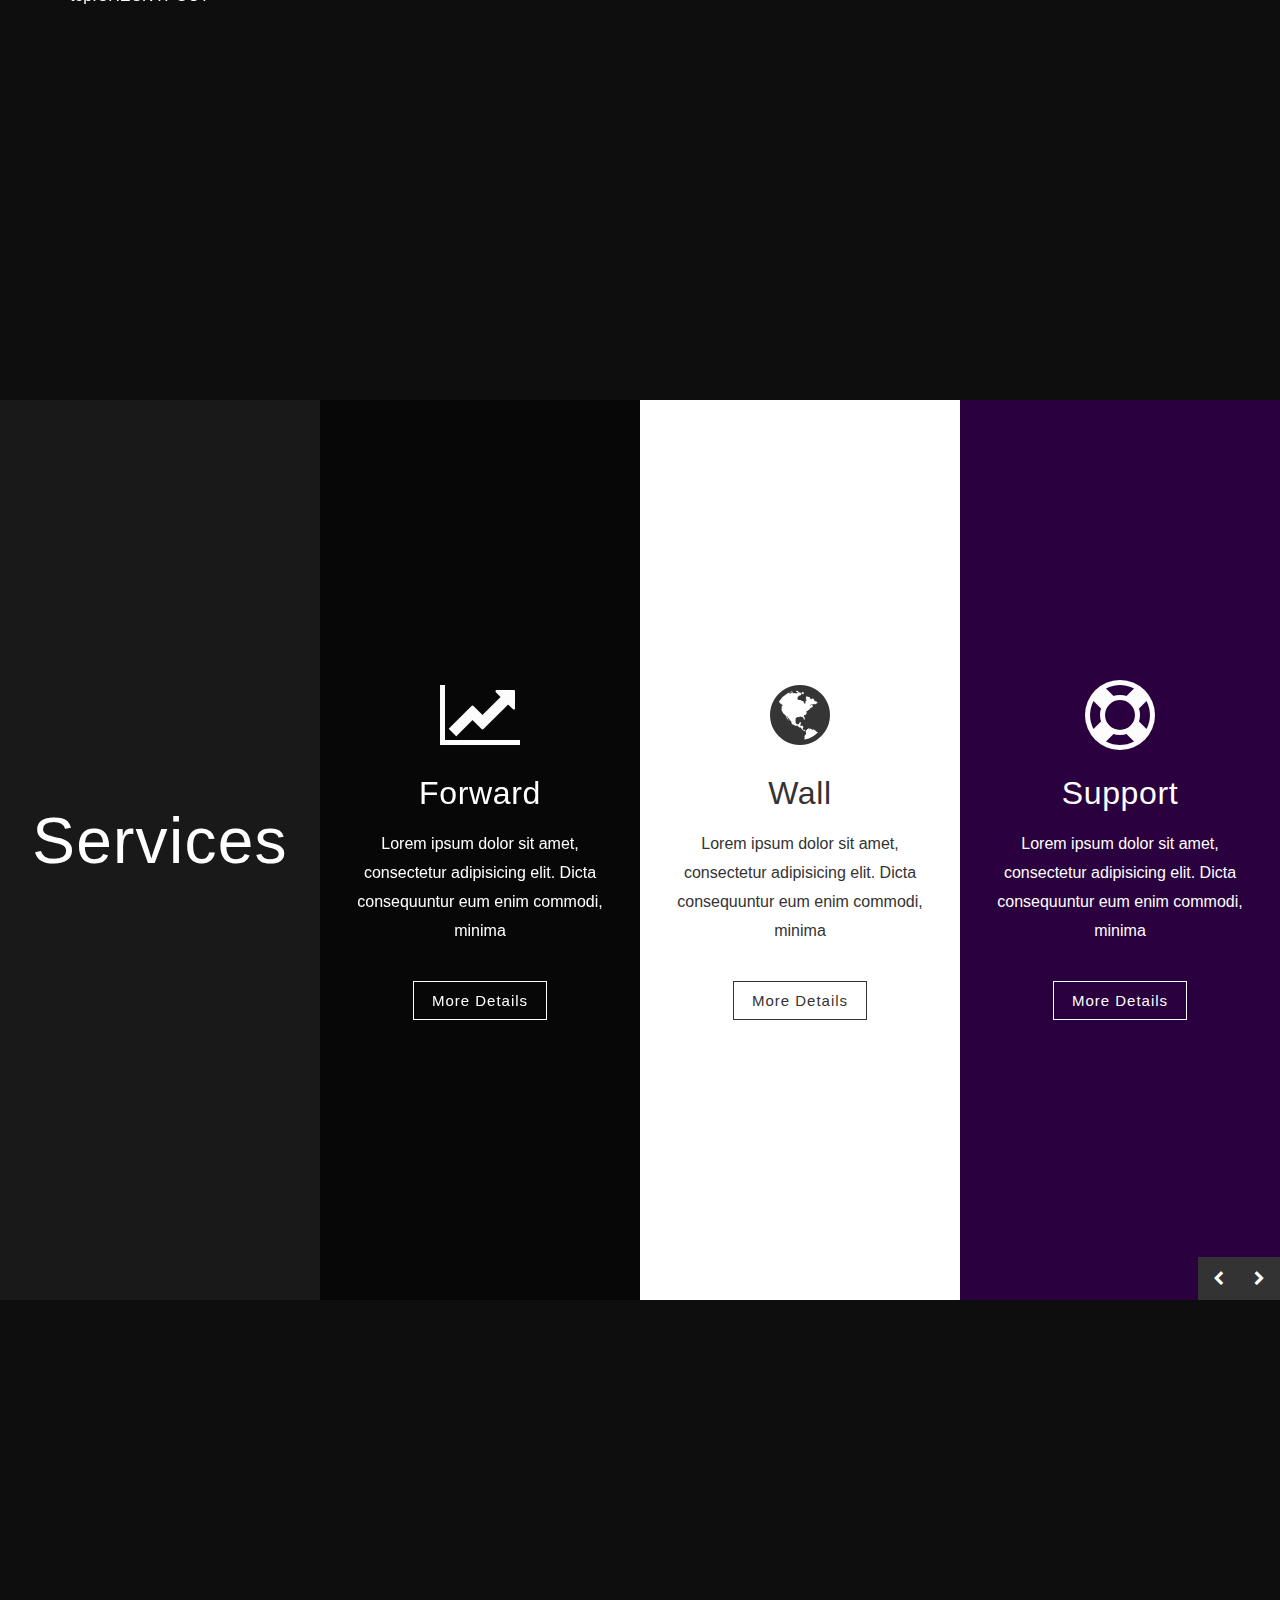
==== commit 0ea1c001: "Update index.html" ====
--- a/index.html
+++ b/index.html
@@ -180,7 +180,7 @@
                 <div class='col-sm-6'>
                   <div class='mg-b'>
                     <p class='animated' data-animation-delay='100' data-animation='fadeInUp'>
-                      Hello Everyone.Great to see u here.Plese Be touch with us.We are arriving Soon. 
+                      Hello Everyone.Great to see u here.Please Be touch with us.We are arriving Soon. 
                     </p>
                   </div>
                   <a class='btn btn-outline btn-lg js-link-video animated' data-animation-delay='200' data-animation='fadeInUp' data-slide='4' href='http://www.youtube.com/watch?v=Zs8T-FCEvXg'>
@@ -380,7 +380,7 @@
                 Subscribe
               </h1>
               <p>
-                This is the website built by Prabesh Poudel.Please be with us we will arive soon.
+                This is the website built by Prabesh Poudel.Please be with us we will arive soon.For futher information you can follow me on Facebook/Instagram.Link in top.CHECK IT OUT^
               </p>
             </div>
           </div>
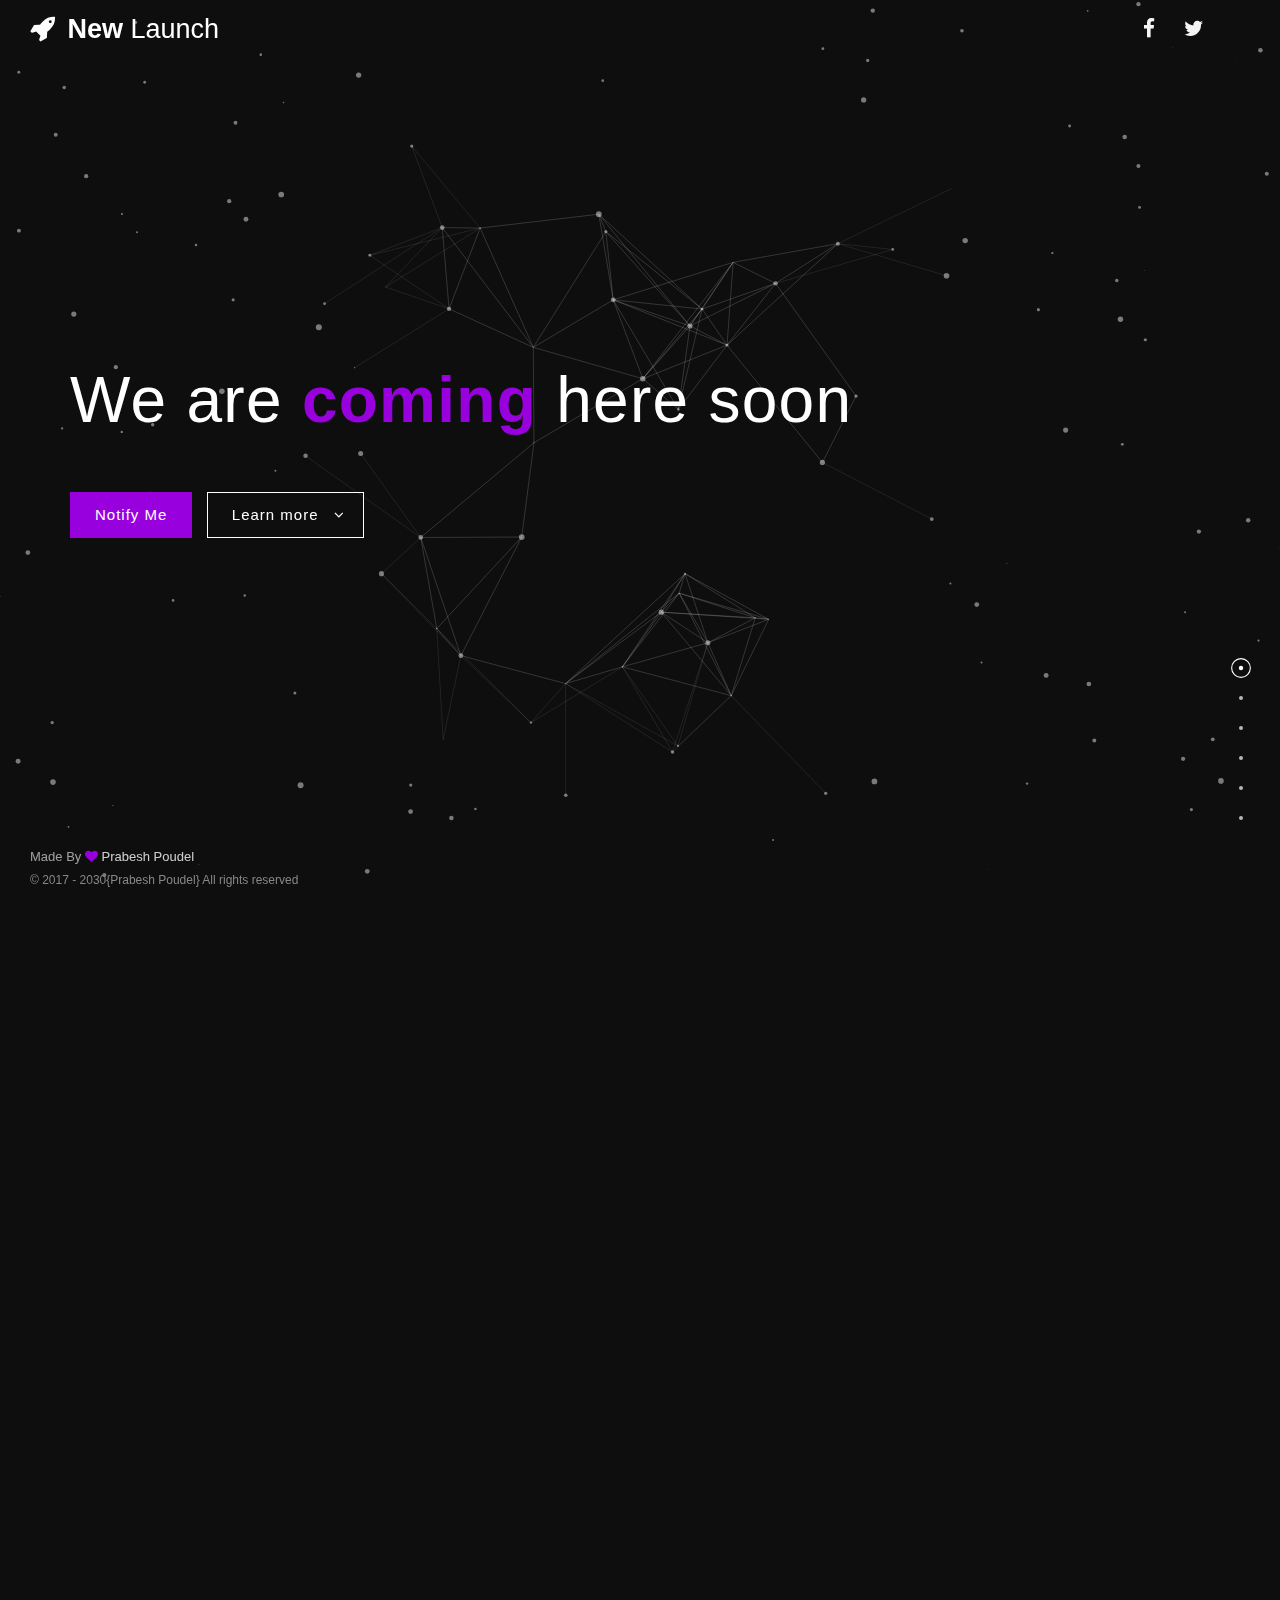
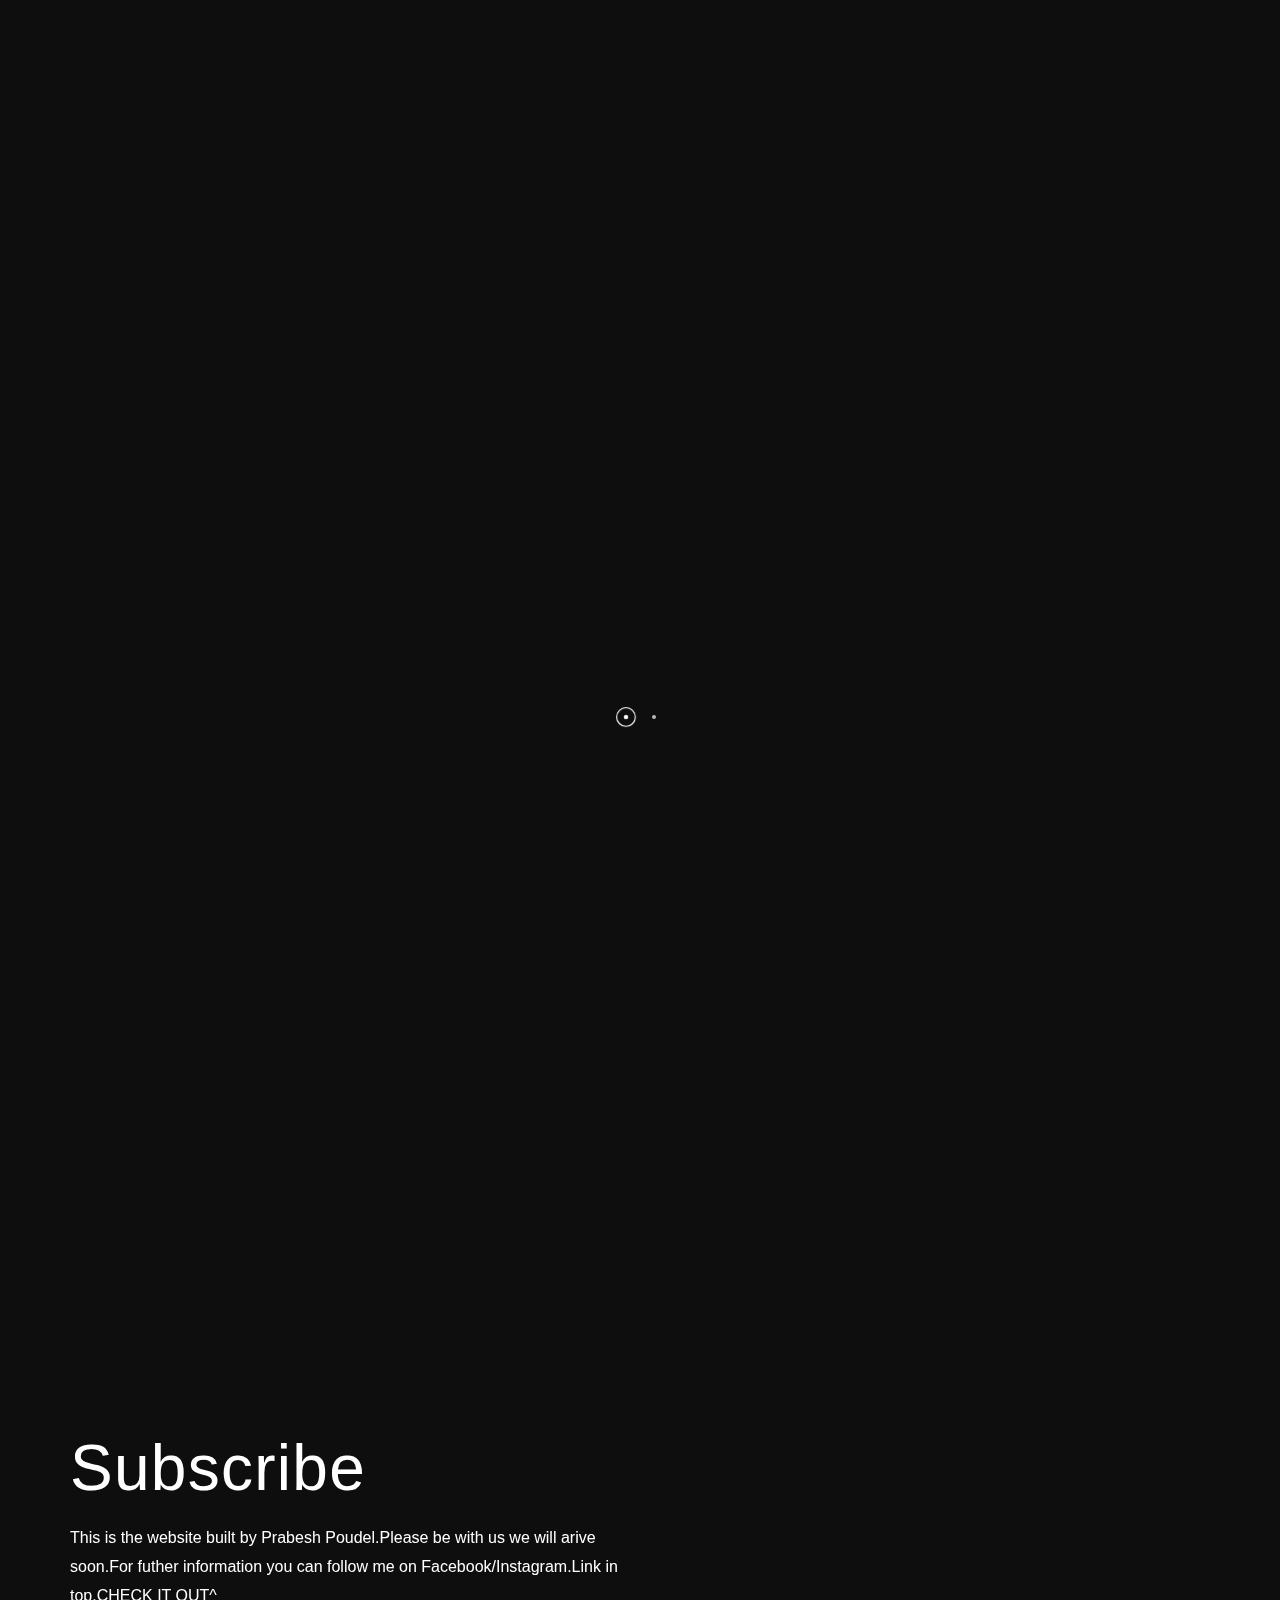
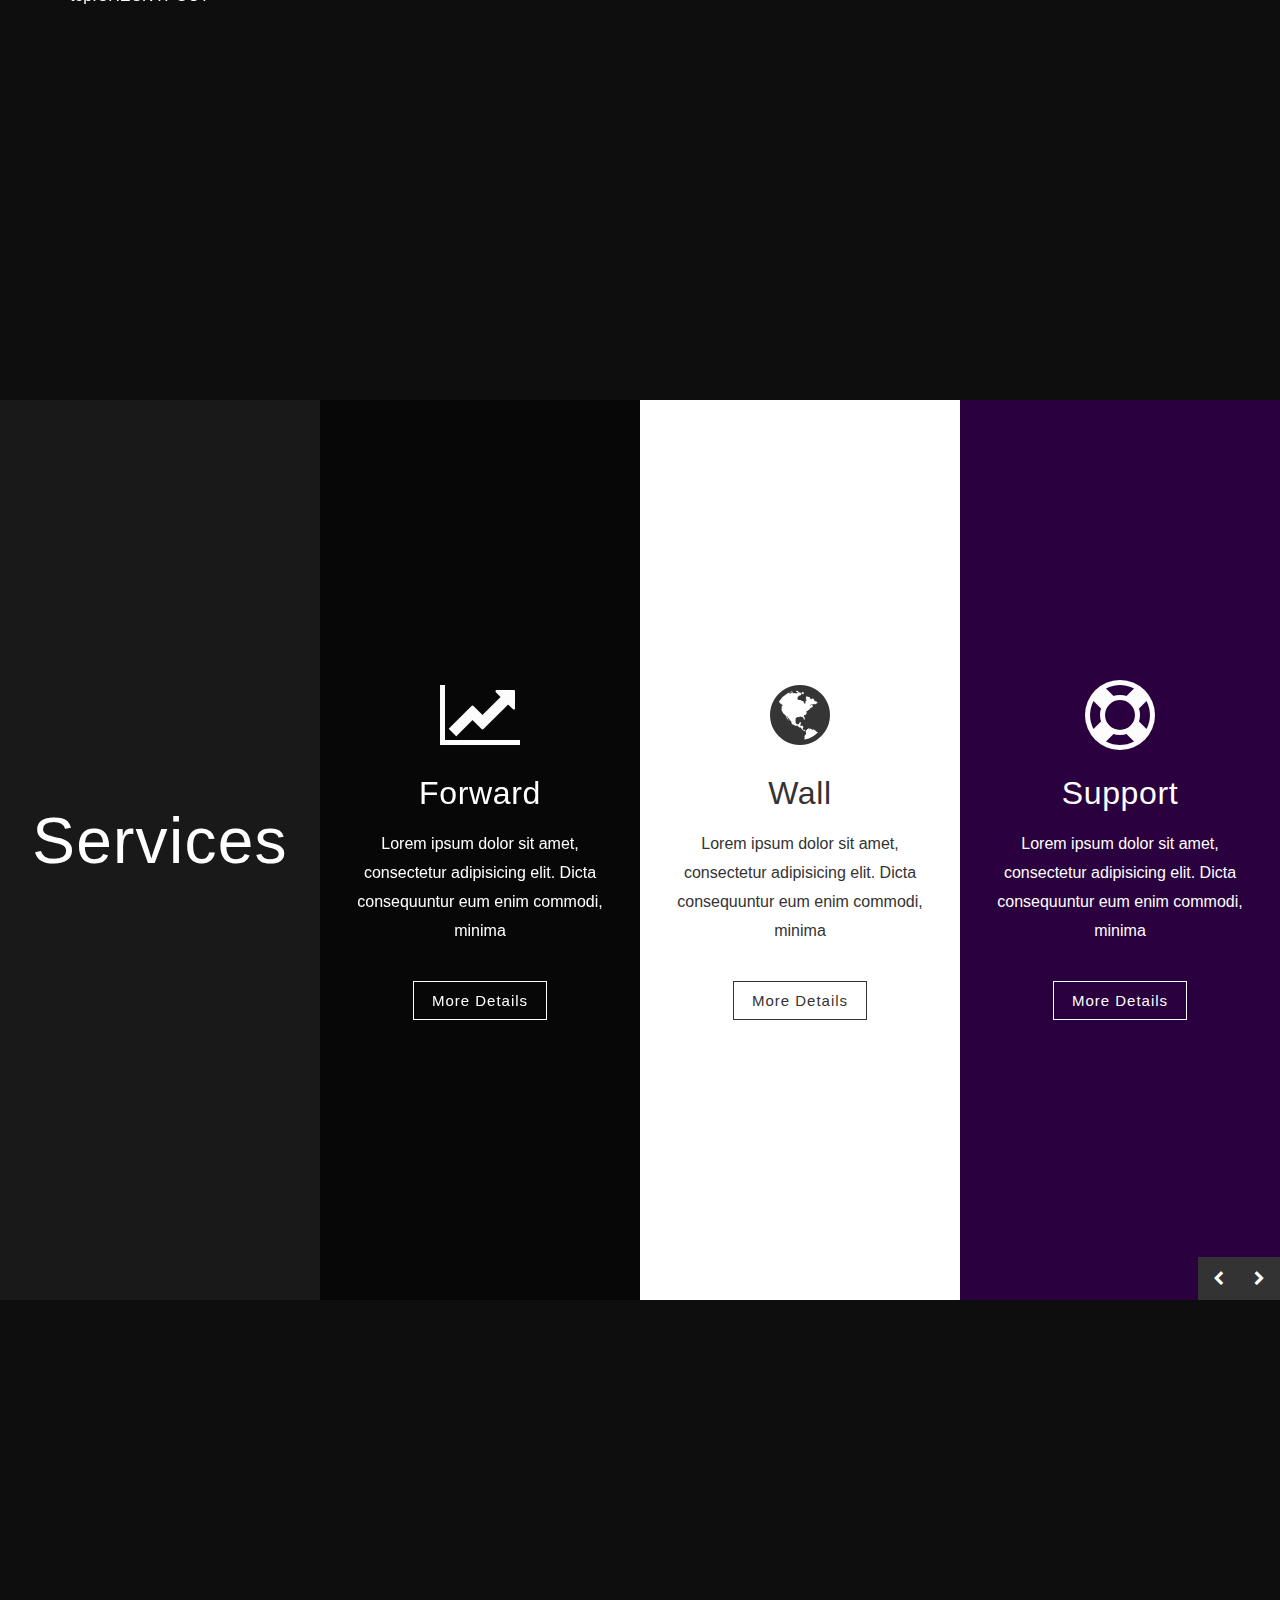
==== commit dcb5bb88: "Update index.html" ====
--- a/index.html
+++ b/index.html
@@ -183,7 +183,7 @@
                       Hello Everyone.Great to see u here.Please Be touch with us.We are arriving Soon. 
                     </p>
                   </div>
-                  <a class='btn btn-outline btn-lg js-link-video animated' data-animation-delay='200' data-animation='fadeInUp' data-slide='4' href='http://www.youtube.com/watch?v=Zs8T-FCEvXg'>
+                  <a class='btn btn-outline btn-lg js-link-video animated' data-animation-delay='200' data-animation='fadeInUp' data-slide='4' href='http://www.youtube.com/prabeshpalpali'>
                     Watch Video
                     <i class="fa fa-play" aria-hidden="true"></i>
                   </a>
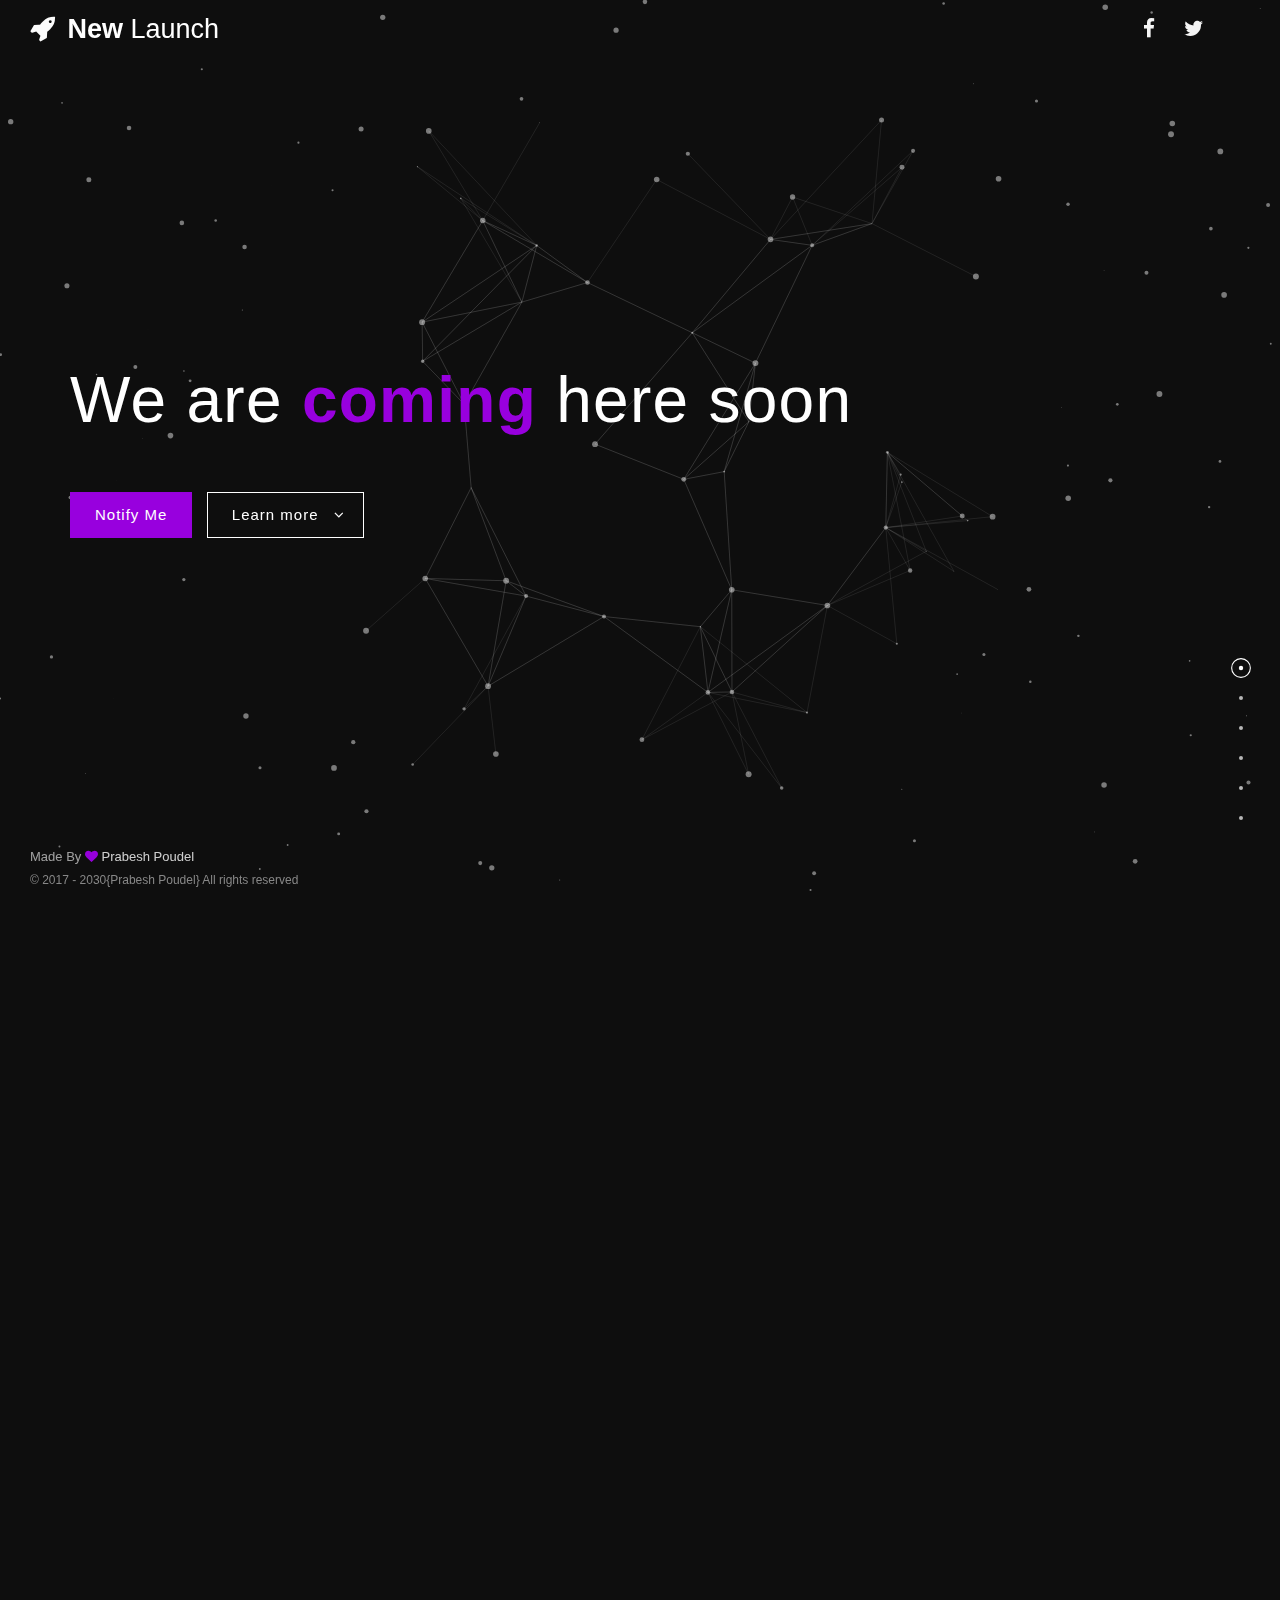
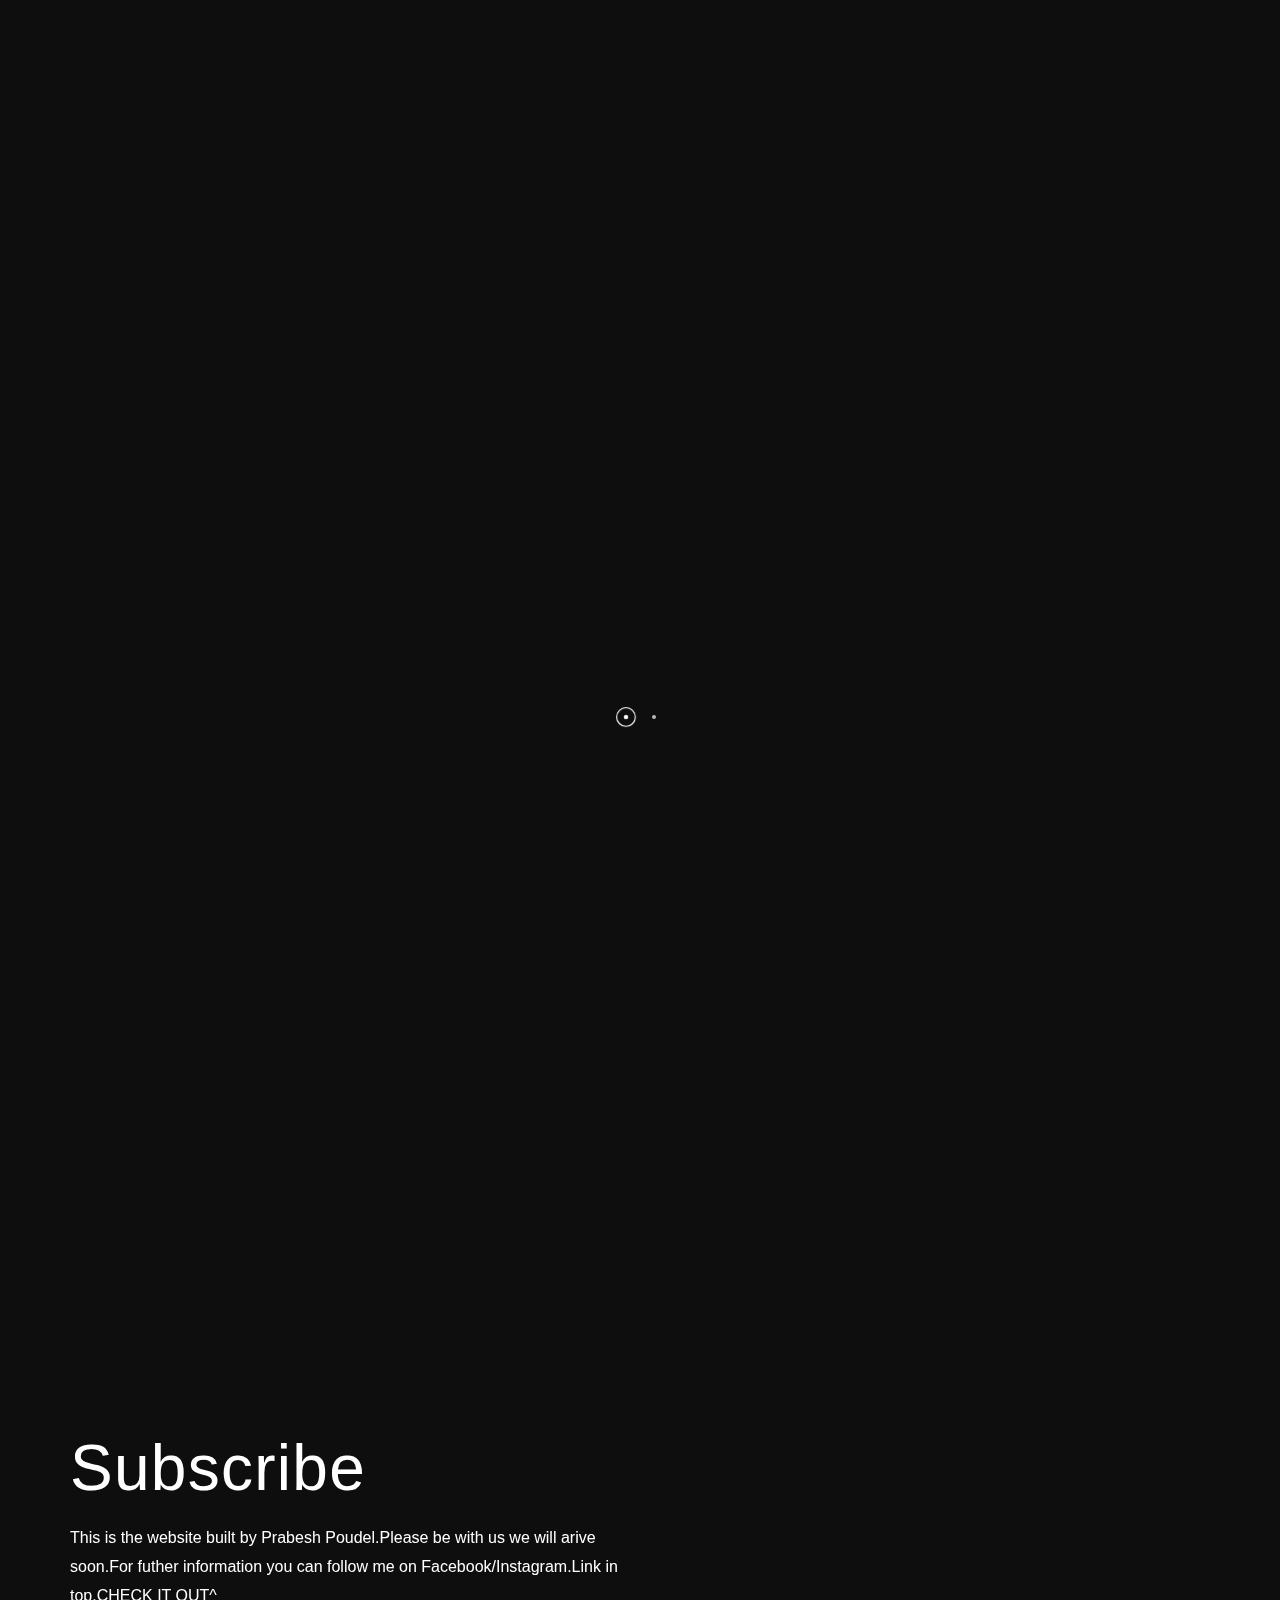
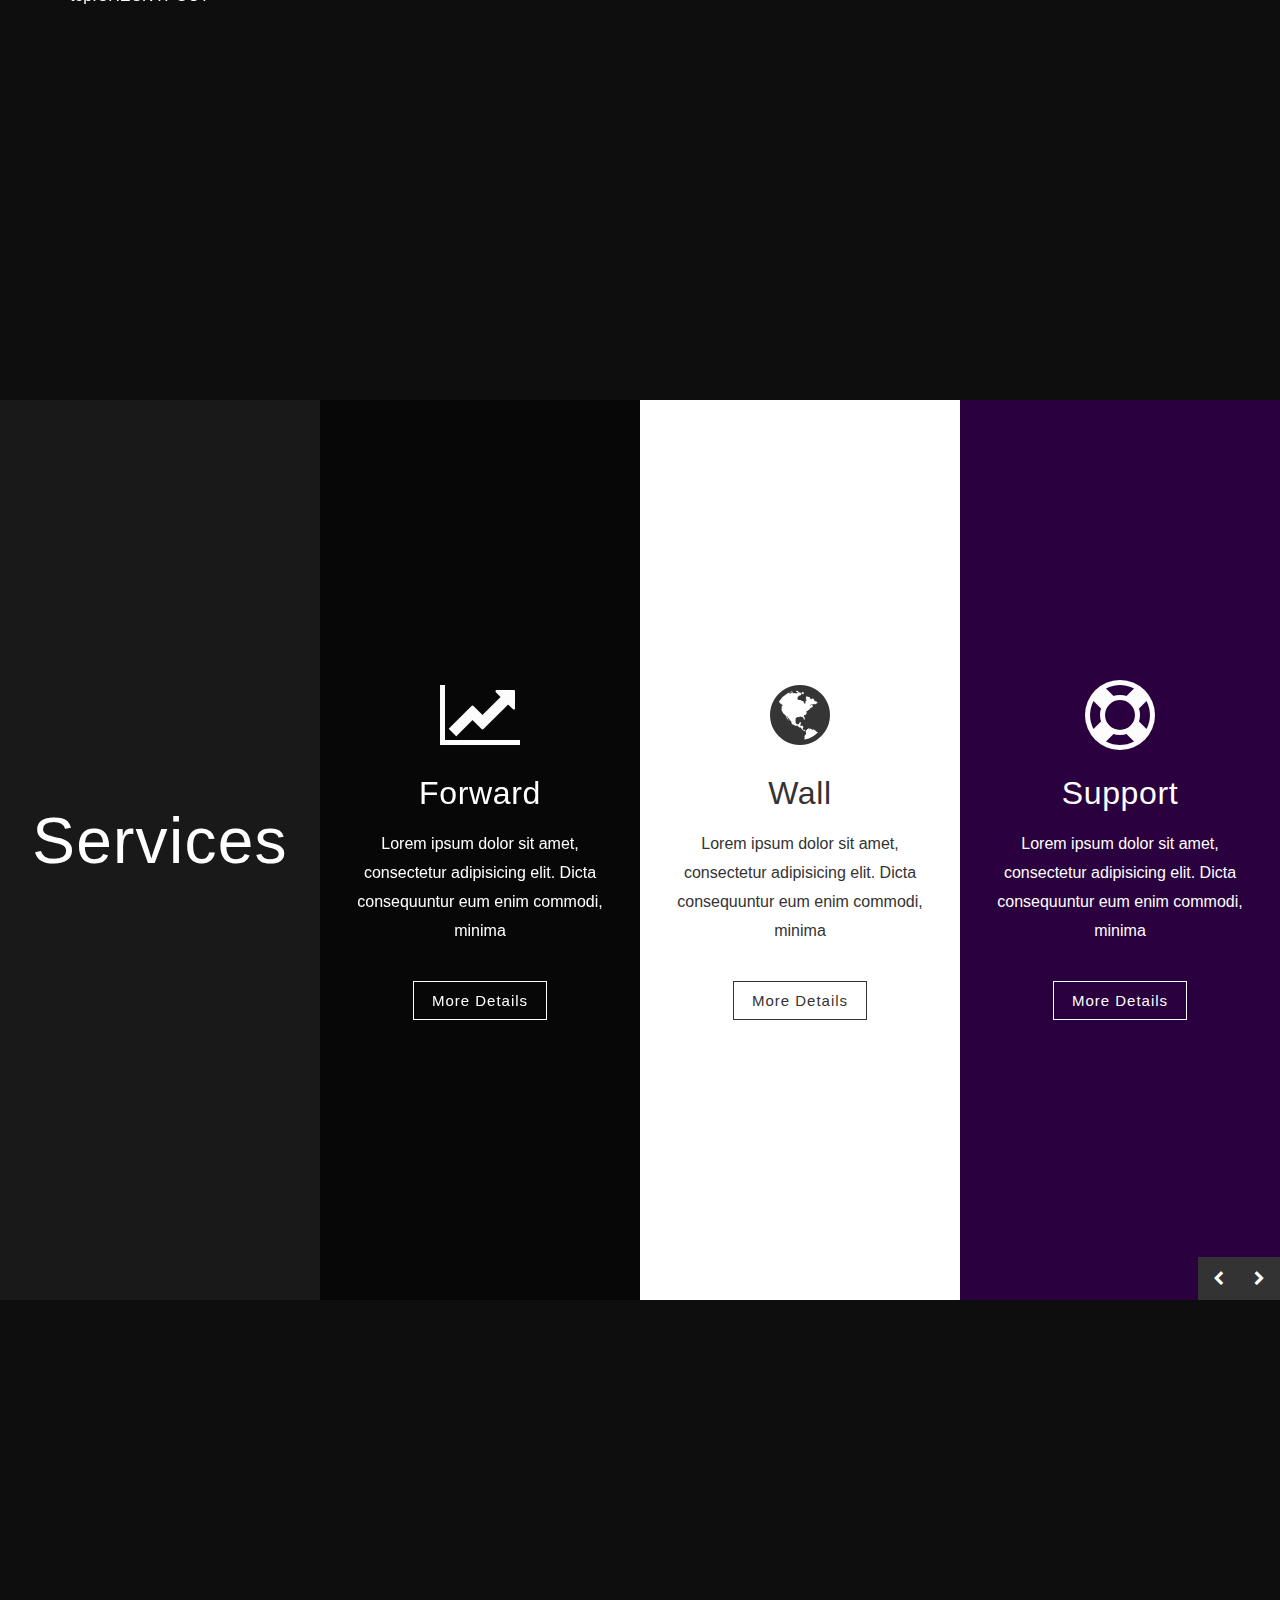
==== commit bfe029f3: "Update index.html" ====
--- a/index.html
+++ b/index.html
@@ -69,7 +69,7 @@
                 </a>
               </li>
               <li class='animated onstart' data-animation-delay='800' data-animation='fadeInDown' href='#'>
-                <a data-placement='bottom' data-toggle='tooltip' href='https://www.instagram.com/prabesh493/' title='Follow us on Instagram'>
+                <a data-placement='bottom' data-toggle='tooltip' href='https://www.instagram.com/prabeshpalpali/' title='Follow us on Instagram'>
                   <i class='fa fa-instagram'></i>
                 </a>
               </li>
